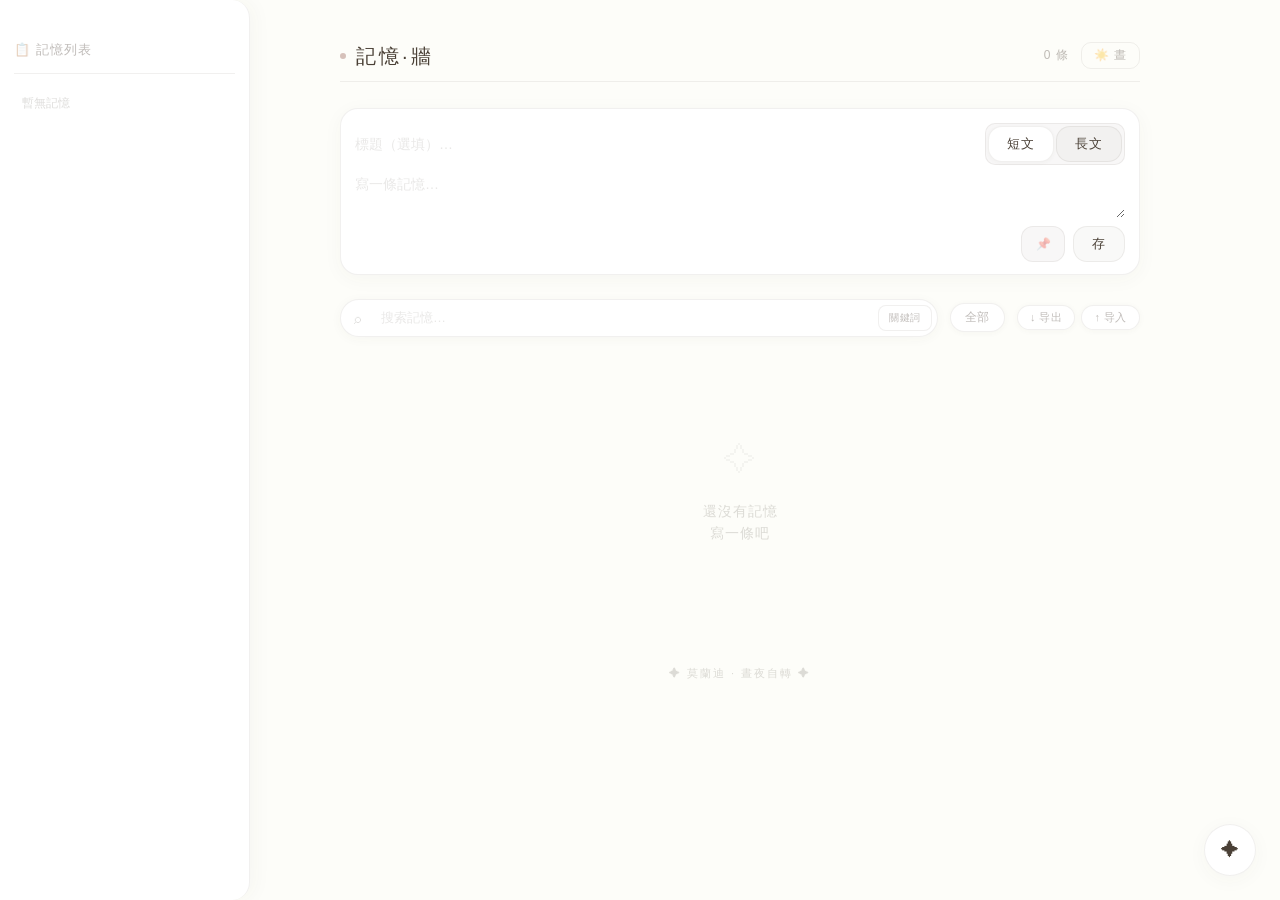
==== memory-wall/记忆墙.html @ 7742fce9 "Deploy memory wall to Zeabur - Replace local sentence-transformers with DeepSeek embedding API   (re" ====
<!DOCTYPE html>
<html lang="zh-CN">
<head>
<meta charset="UTF-8">
<meta name="viewport" content="width=device-width, initial-scale=1.0">
<title>記憶牆</title>
<link rel="manifest" href="manifest.json">
<meta name="apple-mobile-web-app-capable" content="yes">
<meta name="apple-mobile-web-app-status-bar-style" content="black-translucent">
<meta name="apple-mobile-web-app-title" content="記憶牆">
<link rel="apple-touch-icon" href="icon.svg">
<style>
* { margin: 0; padding: 0; box-sizing: border-box; }
:root {
  --bg: #fdfdf9; --card-bg: #ffffff; --text: #4a4036;
  --text-dim: rgba(74,64,54,0.18); --text-mid: rgba(74,64,54,0.35);
  --border: rgba(74,64,54,0.08); --accent: rgba(74,64,54,0.03);
  --placeholder: rgba(74,64,54,0.12); --tag-bg: rgba(74,64,54,0.04);
  --tag-text: rgba(74,64,54,0.4); --input-bg: rgba(255,255,255,0.8);
  --shadow: rgba(74,64,54,0.04);
  --muted-blue: #7a8f9e; --muted-rose: #b0857c;
  --muted-green: #7e907a; --muted-clay: #a8856e;
  --muted-lavender: #8d7f9e; --muted-mauve: #9a7a7e;
  --glow: rgba(176,133,124,0.08);
}
.hamburger {
  display: none; width: 34px; height: 34px; border: none; background: var(--card-bg);
  border-radius: 10px; cursor: pointer; align-items: center; justify-content: center;
  color: var(--text); font-size: 18px; border: 1px solid var(--border);
  transition: all .2s; flex-shrink: 0;
}
.hamburger:hover { border-color: var(--muted-rose); }
[data-theme="night"] {
  --bg: #1a1a1e; --card-bg: #222226; --text: #d4cfc8;
  --text-dim: rgba(212,207,200,0.18); --text-mid: rgba(212,207,200,0.35);
  --border: rgba(212,207,200,0.04); --accent: rgba(212,207,200,0.04);
  --placeholder: rgba(212,207,200,0.1); --tag-bg: rgba(212,207,200,0.03);
  --tag-text: rgba(212,207,200,0.3); --input-bg: rgba(34,34,38,0.8);
  --shadow: rgba(0,0,0,0.25);
  --muted-blue: #768894; --muted-rose: #a07e78;
  --muted-green: #7a8a78; --muted-clay: #a07e68;
  --muted-lavender: #847a94; --muted-mauve: #8a7478;
  --glow: rgba(138,123,118,0.06);
}
body {
  background: var(--bg); color: var(--text);
  font-family: -apple-system,'PingFang SC','Noto Sans SC',sans-serif;
  min-height: 100vh; transition: background .5s,color .5s;
  padding: 40px 24px; line-height: 1.6;
}
.main-layout {
  max-width: 100%;
  margin: 0;
  display: flex;
  gap: 0;
  align-items: flex-start;
  padding-left: 0;
}
.sidebar {
  width: 250px;
  flex-shrink: 0;
  position: fixed;
  left: 0;
  top: 0;
  height: 100vh;
  border-radius: 0 18px 18px 0;
  padding: 40px 14px 24px;
  max-height: 100vh;
  z-index: 10;
  border-left: none;
  box-shadow: 4px 0 20px var(--shadow);
  background: var(--card-bg);
  border-right: 1px solid var(--border);
  overflow-y: auto;
}
.sidebar::-webkit-scrollbar { width: 4px; }
.sidebar::-webkit-scrollbar-thumb { background: var(--text-dim); border-radius: 2px; }
.sidebar-title {
  font-size: 13px; font-weight: 400; letter-spacing: 1px; color: var(--text-mid);
  padding-bottom: 12px; border-bottom: 1px solid var(--border); margin-bottom: 12px;
}
.sidebar-item {
  padding: 8px 10px; border-radius: 10px; cursor: pointer;
  transition: all .2s; margin-bottom: 4px; border: 1px solid transparent;
}
.sidebar-item:hover { background: var(--tag-bg); border-color: var(--muted-rose); }
.sidebar-item .s-title {
  font-size: 13px; font-weight: 400; color: var(--text);
  white-space: nowrap; overflow: hidden; text-overflow: ellipsis;
}
.sidebar-item .s-title.no-title { color: var(--text-mid); font-weight: 300; }
.sidebar-item .s-preview {
  font-size: 11px; color: var(--text-dim);
  white-space: nowrap; overflow: hidden; text-overflow: ellipsis; margin-top: 2px;
}
.sidebar-item .s-tag {
  display: inline-block; font-size: 9px; padding: 1px 8px;
  border-radius: 8px; background: var(--tag-bg); color: var(--tag-text); margin-top: 4px;
}
.content-area {
  flex: 1;
  min-width: 0;
  max-width: 1000px;
  margin: 0 auto;
  padding-left: 200px;
}
.header {
  max-width: 100%; margin: 0 auto 36px;
  display: flex; justify-content: space-between; align-items: baseline; position: relative;
}
.header::after {
  content: ''; position: absolute; bottom: -10px; left: 0; right: 0;
  height: 1px; background: var(--border);
}
.header h1 {
  font-size: 20px; font-weight: 400; letter-spacing: 3px; color: var(--text);
  display: flex; align-items: center; gap: 10px;
}
.header h1 .mark {
  display: inline-block; width: 6px; height: 6px; border-radius: 50%;
  background: var(--muted-rose); opacity: .5;
}
.header .stats-wrap { display: flex; align-items: center; gap: 12px; }
.stats { font-size: 12px; color: var(--text-mid); letter-spacing: 1px; font-weight: 300; }
.theme-btn {
  background: none; border: 1px solid var(--border); border-radius: 10px;
  padding: 4px 12px; font-size: 12px; font-family: inherit;
  color: var(--text-mid); cursor: pointer; letter-spacing: 1px; transition: all .2s;
}
.theme-btn:hover { border-color: var(--muted-rose); color: var(--text); }
.input-row {
  max-width: 100%; margin: 0 auto 24px; display: flex; flex-direction: column; gap: 8px;
  background: var(--card-bg); border: 1px solid var(--border); border-radius: 18px;
  padding: 14px 14px 12px; transition: all .25s; box-shadow: 0 4px 20px var(--shadow);
}
.input-row:focus-within { border-color: var(--muted-rose); box-shadow: 0 4px 28px var(--glow); }
.input-row .input-top { display: flex; gap: 8px; align-items: center; }
.input-row .input-title {
  flex: 1; height: 36px; background: transparent; border: none; color: var(--text);
  font-size: 14px; font-family: inherit; outline: none; line-height: 36px; font-weight: 400;
}
.input-row .input-title::placeholder { color: var(--placeholder); font-weight: 300; }
.input-row .input-options { display: flex; gap: 6px; align-items: center; }
.mode-toggle {
  display: flex; gap: 2px; background: var(--tag-bg);
  border-radius: 10px; padding: 2px; border: 1px solid var(--border);
}
.mode-btn {
  padding: 4px 12px; border: none; border-radius: 8px; font-size: 11px;
  font-family: inherit; cursor: pointer; transition: all .2s;
  background: transparent; color: var(--text-mid); letter-spacing: .5px;
}
.mode-btn.active { background: var(--card-bg); color: var(--text); box-shadow: 0 1px 4px var(--shadow); }
.input-row textarea {
  width: 100%; background: transparent; border: none; color: var(--text);
  font-size: 14px; font-family: inherit; resize: vertical; outline: none;
  line-height: 1.6; padding: 0; min-height: 38px; transition: min-height .2s;
}
.input-row textarea.long-mode { min-height: 180px; }
.input-row textarea::placeholder { color: var(--placeholder); font-weight: 300; }
.input-row .input-bottom { display: flex; gap: 8px; align-items: center; justify-content: flex-end; }
.input-row select {
  height: 36px; background: var(--tag-bg); border: 1px solid var(--border);
  border-radius: 12px; padding: 0 10px; color: var(--text-mid); font-size: 12px;
  font-family: inherit; outline: none; cursor: pointer; min-width: 44px;
  appearance: none; text-align: center; transition: all .2s;
}
.input-row select:hover { border-color: var(--muted-rose); }
.input-row button {
  height: 36px; padding: 0 18px; background: var(--accent); border: 1px solid var(--border);
  border-radius: 14px; color: var(--text); font-size: 13px; font-family: inherit;
  cursor: pointer; letter-spacing: 1px; transition: all .25s; white-space: nowrap; font-weight: 300;
}
.input-row button:hover { background: var(--tag-bg); border-color: var(--muted-rose); }
.toolbar { max-width: 100%; margin: 0 auto 18px; display: flex; align-items: center; gap: 12px; flex-wrap: wrap; }
.search-box { flex: 1; min-width: 180px; margin: 0; position: relative; }
.search-box input {
  width: 100%; height: 38px; background: var(--card-bg); border: 1px solid var(--border);
  border-radius: 20px; padding: 0 70px 0 40px; color: var(--text); font-size: 13px;
  font-family: inherit; outline: none; transition: all .25s; box-shadow: 0 2px 12px var(--shadow);
}
.search-box input:focus { border-color: var(--muted-rose); box-shadow: 0 2px 16px var(--glow); }
.search-box input::placeholder { color: var(--placeholder); font-weight: 300; }
.search-mode-btn {
  position: absolute; right: 6px; top: 50%; transform: translateY(-50%);
  height: 26px; padding: 0 10px; border: 1px solid var(--border); border-radius: 8px;
  background: var(--card-bg); color: var(--text-mid); font-size: 10px;
  font-family: inherit; cursor: pointer; letter-spacing: .5px;
  transition: all .2s; white-space: nowrap;
}
.search-mode-btn:hover { border-color: var(--muted-rose); color: var(--text); }
.search-mode-btn.active { border-color: var(--muted-rose); color: var(--text); background: var(--tag-bg); }
.search-icon {
  position: absolute; left: 14px; top: 50%; transform: translateY(-50%);
  font-size: 14px; color: var(--text-dim); pointer-events: none;
}
.filters { display: flex; gap: 6px; flex-wrap: wrap; max-width: none; margin: 0; }
.filter-tag {
  padding: 4px 14px; border-radius: 20px; font-size: 12px; color: var(--text-mid);
  background: var(--card-bg); border: 1px solid var(--border); cursor: pointer;
  transition: all .25s; letter-spacing: .5px; font-weight: 300; box-shadow: 0 1px 6px var(--shadow);
}
 border-color: var(--muted-rose); }
.filter-tag.active { color: var(--text); background: var(--tag-bg); border-color: var(--muted-rose); }
.data-actions { display: flex; gap: 6px; align-items: center; margin-left: auto; }
.data-btn {
  padding: 4px 12px; border-radius: 20px; font-size: 11px; color: var(--text-mid);
  background: var(--card-bg); border: 1px solid var(--border); cursor: pointer;
  transition: all .25s; letter-spacing: .5px; font-weight: 300; font-family: inherit;
  box-shadow: 0 1px 6px var(--shadow); white-space: nowrap;
}
.data-btn:hover { border-color: var(--muted-rose); color: var(--text); }
.section-title {
  max-width: 100%; margin: 28px auto 12px; display: flex; align-items: center;
  gap: 10px; font-size: 14px; color: var(--text-mid); letter-spacing: 1.5px; font-weight: 300;
}
.section-title .line { flex: 1; height: 1px; background: var(--border); }
.section-title .count { font-size: 11px; color: var(--text-dim); font-weight: 300; }
.wall { max-width: 100%; margin: 0 auto; display: grid; grid-template-columns: repeat(auto-fill,minmax(280px,1fr)); gap: 12px; }
.card {
  background: var(--card-bg); border: 1px solid var(--border); border-radius: 18px;
  padding: 20px 22px; transition: all .3s; position: relative; animation: cardIn .35s;
  box-shadow: 0 4px 20px var(--shadow); cursor: pointer;
}
.card:hover { border-color: var(--muted-rose); box-shadow: 0 6px 28px var(--glow); transform: translateY(-1px); }
@keyframes cardIn { from { opacity: 0; transform: translateY(10px); } to { opacity: 1; transform: translateY(0); } }
.card-tag {
  display: inline-block; font-size: 10px; font-weight: 400; letter-spacing: 1px;
  padding: 2px 12px; border-radius: 12px; margin-bottom: 10px;
  background: var(--tag-bg); color: var(--tag-text); border: 1px solid var(--border);
}
.card-tag[data-tag="默认"] { border-color: rgba(138,155,168,.2); color: var(--muted-blue); }
.card-tag[data-tag="学习"] { border-color: rgba(143,158,140,.2); color: var(--muted-green); }
.card-tag[data-tag="日常"] { border-color: rgba(184,149,122,.2); color: var(--muted-clay); }
.card-tag[data-tag="技术"] { border-color: rgba(138,155,168,.2); color: var(--muted-blue); }
.card-tag[data-tag="灵感"] { border-color: rgba(155,142,168,.2); color: var(--muted-lavender); }
.card-tag[data-tag="心情"] { border-color: rgba(168,136,138,.2); color: var(--muted-mauve); }
.card-title {
  font-size: 15px; font-weight: 500; color: var(--text); margin-bottom: 8px;
  line-height: 1.4; display: -webkit-box; -webkit-line-clamp: 2; -webkit-box-orient: vertical; overflow: hidden;
}
.card-content {
  font-size: 14px; line-height: 1.7; color: var(--text);
  white-space: pre-wrap; word-break: break-word; font-weight: 300;
  display: -webkit-box; -webkit-line-clamp: 4; -webkit-box-orient: vertical; overflow: hidden;
}
.card.has-title .card-content { font-size: 13px; color: var(--text-mid); -webkit-line-clamp: 3; }
.card-time { font-size: 11px; color: var(--text-dim); margin-top: 12px; font-weight: 300; letter-spacing: .3px; }
.card-actions {
  position: absolute; top: 14px; right: 14px; opacity: 0; transition: opacity .25s; display: flex; gap: 4px;
}
.card:hover .card-actions { opacity: 1; }
.card-actions button {
  width: 28px; height: 28px; border-radius: 10px; border: 1px solid var(--border);
  background: var(--card-bg); color: var(--text-mid); font-size: 12px; cursor: pointer;
  display: flex; align-items: center; justify-content: center; transition: all .2s; backdrop-filter: blur(4px);
}
.card-actions .edit-btn:hover { background: rgba(138,155,168,.12); color: var(--muted-blue); border-color: var(--muted-blue); }
.card-actions .delete-btn:hover { background: rgba(168,136,138,.12); color: var(--muted-mauve); border-color: var(--muted-mauve); }
.empty { grid-column: 1/-1; text-align: center; padding: 80px 20px; color: var(--text-dim); font-size: 14px; font-weight: 300; letter-spacing: 1px; }
.empty .icon { font-size: 32px; display: block; margin-bottom: 14px; opacity: .25; }
.float-view {
  display: none; position: fixed; inset: 0; background: rgba(44,40,36,.3);
  backdrop-filter: blur(8px); z-index: 100; align-items: center; justify-content: center;
}
.float-view.show { display: flex; }
.float-view .modal {
  background: var(--card-bg); border: 1px solid var(--border); border-radius: 20px;
  padding: 28px; width: 90%; max-width: 480px; box-shadow: 0 20px 60px var(--shadow); position: relative;
}
.float-view .modal .float-tag { font-size: 12px; color: var(--text-mid); letter-spacing: 1px; margin-bottom: 14px; }
.float-view .modal .float-title { font-size: 18px; font-weight: 500; color: var(--text); margin-bottom: 12px; line-height: 1.4; }
.float-view .modal .float-content { font-size: 15px; line-height: 1.8; color: var(--text); font-weight: 300; white-space: pre-wrap; }
.float-view .modal .float-time { font-size: 12px; color: var(--text-dim); margin-top: 16px; font-weight: 300; }
.float-view .modal .float-close { position: absolute; top: 16px; right: 20px; background: none; border: none; color: var(--text-dim); font-size: 18px; cursor: pointer; padding: 4px; font-family: inherit; }
.float-view .modal .float-close:hover { color: var(--text); }
.overlay {
  display: none; position: fixed; inset: 0; background: rgba(44,40,36,.3);
  backdrop-filter: blur(8px); z-index: 101; align-items: center; justify-content: center;
}
.overlay.show { display: flex; }
.modal {
  background: var(--card-bg); border: 1px solid var(--border); border-radius: 20px;
  padding: 28px; width: 90%; max-width: 440px; box-shadow: 0 20px 60px var(--shadow);
}
.modal h2 { font-size: 15px; font-weight: 400; color: var(--text); margin-bottom: 18px; letter-spacing: 1px; }
.modal .edit-title {
  width: 100%; height: 38px; background: var(--bg); border: 1px solid var(--border);
  border-radius: 12px; padding: 0 14px; color: var(--text); font-size: 14px;
  font-family: inherit; outline: none; margin-bottom: 12px;
}
.modal .edit-title:focus { border-color: var(--muted-rose); }
.modal textarea {
  width: 100%; height: 120px; background: var(--bg); border: 1px solid var(--border);
  border-radius: 14px; padding: 14px; color: var(--text); font-size: 14px;
  font-family: inherit; resize: vertical; outline: none; margin-bottom: 14px;
}
.modal textarea:focus { border-color: var(--muted-rose); }
.modal select {
  width: 100%; height: 38px; background: var(--bg); border: 1px solid var(--border);
  border-radius: 12px; padding: 0 14px; color: var(--text); font-size: 12px;
  font-family: inherit; outline: none; cursor: pointer; margin-bottom: 18px;
}
.modal-actions { display: flex; justify-content: flex-end; gap: 10px; }
.modal-actions button {
  padding: 8px 20px; border: 1px solid var(--border); border-radius: 12px;
  font-size: 13px; font-family: inherit; cursor: pointer; transition: all .2s;
  background: var(--bg); color: var(--text); font-weight: 300; letter-spacing: .5px;
}
.modal-actions .btn-save { background: var(--accent); }
.modal-actions .btn-save:hover { background: var(--tag-bg); border-color: var(--muted-rose); }
.modal-actions button:hover { background: var(--tag-bg); }
.footer { max-width: 100%; margin: 40px auto 0; text-align: center; font-size: 11px; color: var(--text-dim); letter-spacing: 2px; font-weight: 300; }
@media (max-width: 768px) {
  .main-layout { flex-direction: column; }
  .content-area { padding-left: 0; }
  body { padding: 16px 12px; }
  .sidebar {
    position: fixed; left: -280px; top: 0; width: 260px; height: 100vh;
    z-index: 110; transition: left .3s ease; display: flex; flex-direction: column;
    border-radius: 0 18px 18px 0; padding: 24px 14px 24px;
    box-shadow: 4px 0 30px rgba(0,0,0,.15); background: var(--card-bg);
    border-right: 1px solid var(--border); overflow-y: auto;
  }
  .sidebar.open { left: 0; }
  .sidebar-backdrop {
    display: none; position: fixed; inset: 0; background: rgba(0,0,0,.3);
    z-index: 109;
  }
  .sidebar-backdrop.show { display: block; }
  .hamburger { display: flex; }
  .header h1 { font-size: 17px; }
  .header .stats-wrap { gap: 8px; }
  .input-row { padding: 10px 10px 10px; }
  .input-row .input-title { font-size: 13px; }
  .input-row textarea { font-size: 13px; }
  .card { padding: 16px 18px; }
  .card-title { font-size: 14px; }
  .card-content { font-size: 13px; }
  .section-title { font-size: 13px; margin: 20px auto 10px; }
  .filter-tag { padding: 6px 14px; font-size: 12px; }
  .search-box input { height: 40px; font-size: 14px; }
  .wall { grid-template-columns: 1fr; gap: 10px; }
  .header .hamburger { display: flex; }
  .float-view .modal { width: 95%; padding: 20px; }
}
@media (max-width: 520px) {
  body { padding: 12px 8px; }
  .header h1 { font-size: 15px; letter-spacing: 1px; }
  .header { flex-direction: row; gap: 4px; flex-wrap: wrap; }
  .toolbar { flex-direction: column; align-items: stretch; }
  .toolbar .search-box { min-width: 0; }
  .data-actions { margin-left: 0; }
  .data-btn { padding: 6px 14px; font-size: 12px; }
  .wall { gap: 8px; }
  .card { padding: 14px 14px; border-radius: 14px; }
  .input-row { border-radius: 14px; padding: 8px 10px 10px; }
  .sidebar { width: 240px; left: -260px; }
  .mode-btn { padding: 6px 10px; font-size: 11px; }
  .stats { font-size: 11px; }
}
/* ===== Chat AI ===== */
.chat-btn {
  position: fixed; bottom: 24px; right: 24px;
  width: 52px; height: 52px; border-radius: 50%;
  border: 1px solid var(--border); background: var(--card-bg);
  color: var(--text); font-size: 18px; cursor: pointer;
  box-shadow: 0 4px 20px var(--shadow); z-index: 200;
  display: flex; align-items: center; justify-content: center;
  transition: all .25s; font-family: inherit;
}
.chat-btn:hover { border-color: var(--muted-rose); transform: scale(1.05); }
.chat-panel {
  position: fixed; bottom: 88px; right: 24px;
  width: 380px; height: 520px;
  background: var(--card-bg); border: 1px solid var(--border);
  border-radius: 18px; box-shadow: 0 8px 40px var(--shadow);
  z-index: 200; display: none; flex-direction: column;
  overflow: hidden; animation: chatIn .25s ease;
}
.chat-panel.show { display: flex; }
@keyframes chatIn {
  from { opacity: 0; transform: translateY(16px) scale(.96); }
  to { opacity: 1; transform: translateY(0) scale(1); }
}
.chat-header {
  display: flex; justify-content: space-between; align-items: center;
  padding: 14px 18px; border-bottom: 1px solid var(--border);
  font-size: 13px; font-weight: 400; letter-spacing: 1px;
}
.chat-header button {
  background: none; border: none; color: var(--text-dim); cursor: pointer;
  font-size: 16px; padding: 4px; transition: color .2s; font-family: inherit;
}
.chat-header button:hover { color: var(--text); }
.chat-messages {
  flex: 1; overflow-y: auto; padding: 16px; display: flex;
  flex-direction: column; gap: 12px;
}
.chat-messages::-webkit-scrollbar { width: 4px; }
.chat-messages::-webkit-scrollbar-thumb { background: var(--text-dim); border-radius: 2px; }
.chat-msg {
  max-width: 85%; padding: 10px 14px; border-radius: 14px;
  font-size: 14px; line-height: 1.6; font-weight: 300;
  word-break: break-word; white-space: pre-wrap; animation: msgIn .2s;
}
@keyframes msgIn { from { opacity: 0; transform: translateY(6px); } to { opacity: 1; transform: translateY(0); } }
.chat-msg.user {
  align-self: flex-end; background: var(--tag-bg); color: var(--text);
  border: 1px solid var(--border); border-bottom-right-radius: 4px;
}
.chat-msg.ai {
  align-self: flex-start; background: var(--bg); color: var(--text);
  border: 1px solid var(--border); border-bottom-left-radius: 4px;
}
.chat-msg.status {
  align-self: center; background: transparent; color: var(--text-dim);
  font-size: 12px; border: none; padding: 4px 8px;
}
.chat-input-area {
  display: flex; gap: 8px; padding: 12px 14px;
  border-top: 1px solid var(--border);
}
.chat-input {
  flex: 1; height: 38px; background: var(--bg); border: 1px solid var(--border);
  border-radius: 12px; padding: 0 14px; color: var(--text); font-size: 13px;
  font-family: inherit; outline: none; transition: border-color .2s;
}
.chat-input:focus { border-color: var(--muted-rose); }
.chat-input::placeholder { color: var(--placeholder); font-weight: 300; }
.chat-send {
  height: 38px; padding: 0 16px; border: 1px solid var(--border);
  border-radius: 12px; background: var(--accent); color: var(--text);
  font-size: 13px; font-family: inherit; cursor: pointer;
  transition: all .2s; white-space: nowrap; font-weight: 300;
}
.chat-send:hover { border-color: var(--muted-rose); background: var(--tag-bg); }
.chat-send:disabled { opacity: .4; cursor: not-allowed; }
@media (max-width: 768px) {
  .chat-panel { right: 12px; left: 12px; width: auto; height: 55vh; bottom: 80px; }
  .chat-btn { bottom: 16px; right: 16px; width: 48px; height: 48px; font-size: 16px; }
}
@media (max-width: 520px) {
  .chat-panel { height: 50vh; bottom: 72px; border-radius: 14px; }
  .chat-btn { bottom: 12px; right: 12px; }
}
</style>
</head>
<body>

<div class="main-layout">
  <div class="sidebar-backdrop" id="sidebarBackdrop"></div>
  <div class="sidebar" id="sidebar">
    <div class="sidebar-title">📋 記憶列表</div>
    <div id="sidebarList"></div>
  </div>
  <div class="content-area">
    <div class="header">
      <h1><button class="hamburger" id="hamburgerBtn">☰</button><span class="mark"></span>記憶·牆</h1>
      <div class="stats-wrap">
        <span class="stats" id="stats">0</span>
        <button class="theme-btn" id="themeBtn">☀️ 晝</button>
      </div>
    </div>
    <div class="input-row">
      <div class="input-top">
        <input type="text" class="input-title" id="noteTitle" placeholder="標題（選填）…">
        <div class="input-options">
          <div class="mode-toggle">
            <button class="mode-btn active" id="modeShort">短文</button>
            <button class="mode-btn" id="modeLong">長文</button>
          </div>
        </div>
      </div>
      <textarea id="newNote" placeholder="寫一條記憶…"></textarea>
      <div class="input-bottom">
        <select id="newTag">
          <option value="默认">📌</option>
          <option value="学习">📖</option>
          <option value="日常">☕</option>
          <option value="技术">⚙️</option>
          <option value="灵感">💡</option>
          <option value="心情">❤️</option>
        </select>
        <button id="addBtn">存</button>
      </div>
    </div>
    <div class="toolbar">
      <div class="search-box">
        <span class="search-icon">⌕</span>
        <input type="text" id="searchInput" placeholder="搜索記憶…">
        <button class="search-mode-btn" id="searchModeBtn">關鍵詞</button>
      </div>
      <div class="filters" id="filters">
        <span class="filter-tag active" data-tag="all">全部</span>
      </div>
      <div class="data-actions">
        <button class="data-btn" id="exportBtn">↓ 导出</button>
        <button class="data-btn" id="importBtn">↑ 导入</button>
        <input type="file" id="importFile" accept=".json" style="display:none">
      </div>
    </div>
    <div id="groupContainer"></div>
    <div class="float-view" id="floatView">
      <div class="modal">
        <button class="float-close" id="floatClose">✕</button>
        <div class="float-tag" id="floatTag"></div>
        <div class="float-title" id="floatTitle"></div>
        <div class="float-content" id="floatContent"></div>
        <div class="float-time" id="floatTime"></div>
      </div>
    </div>
    <div class="overlay" id="modal">
      <div class="modal">
        <h2>✎ 編輯</h2>
        <input type="text" class="edit-title" id="editTitle" placeholder="標題（選填）">
        <textarea id="editContent"></textarea>
        <select id="editTag">
          <option value="默认">📌 默认</option>
          <option value="学习">📖 学习</option>
          <option value="日常">☕ 日常</option>
          <option value="技术">⚙️ 技术</option>
          <option value="灵感">💡 灵感</option>
          <option value="心情">❤️ 心情</option>
        </select>
        <div class="modal-actions">
          <button id="cancelEdit">取消</button>
          <button class="btn-save" id="saveEdit">保存</button>
        </div>
      </div>
    </div>
    <div class="footer">✦ 莫蘭迪 · 晝夜自轉 ✦</div>
  </div>
</div>

<!-- Chat AI -->
<button class="chat-btn" id="chatBtn">✦</button>
<div class="chat-panel" id="chatPanel">
  <div class="chat-header">
    <span>✦ AI 助手</span>
    <div style="display:flex;gap:2px;align-items:center;">
      <button id="chatClear" title="清空对话">↺</button>
      <button id="chatClose">✕</button>
    </div>
  </div>
  <div class="chat-messages" id="chatMessages">
    <div class="chat-msg ai">你好！我是你的笔记助手，可以帮你搜索和整理笔记内容。</div>
  </div>
  <div class="chat-input-area">
    <input type="text" class="chat-input" id="chatInput" placeholder="问关于笔记的问题…">
    <button class="chat-send" id="chatSend">发送</button>
  </div>
</div>

<script>
// === 配置 ===
const API_BASE = '';

// 手動晝夜按鈕
let isNight = false;
document.getElementById('themeBtn').onclick = function() {
  isNight = !isNight;
  document.documentElement.setAttribute('data-theme', isNight ? 'night' : 'day');
  this.textContent = isNight ? '🌙 夜' : '☀️ 晝';
};

let inputMode = 'short';
document.getElementById('modeShort').onclick = function() {
  inputMode = 'short';
  this.classList.add('active');
  document.getElementById('modeLong').classList.remove('active');
  document.getElementById('newNote').classList.remove('long-mode');
};
document.getElementById('modeLong').onclick = function() {
  inputMode = 'long';
  this.classList.add('active');
  document.getElementById('modeShort').classList.remove('active');
  document.getElementById('newNote').classList.add('long-mode');
};

let notes = [];
let loading = true;

async function loadNotes() {
  try {
    const res = await fetch(API_BASE+'/notes');
    const data = await res.json();
    notes = data.notes;
  } catch (e) {
    notes = [];
  }
  loading = false;
  render();
  flt();
}
let filter = 'all';
let search = '';
let editId = null;
let searchMode = 'keyword';
let semanticResults = null;

document.getElementById('searchModeBtn').onclick = function() {
  searchMode = searchMode === 'keyword' ? 'semantic' : 'keyword';
  this.textContent = searchMode === 'keyword' ? '關鍵詞' : '語義';
  this.classList.toggle('active');
  if (searchMode === 'keyword') {
    semanticResults = null;
  } else if (search.trim()) {
    doSemanticSearch(search);
  }
  render();
  renderSidebar();
};

async function doSemanticSearch(q) {
  try {
    const res = await fetch(API_BASE+'/search/vector?q='+encodeURIComponent(q));
    const data = await res.json();
    semanticResults = data.results || [];
  } catch(e) {
    semanticResults = [];
  }
  render();
  renderSidebar();
}
const icons = {'默认':'📌','学习':'📖','日常':'☕','技术':'⚙️','灵感':'💡','心情':'❤️'};
const order = ['默认','学习','日常','技术','灵感','心情'];

async function save() {
  // notes are now saved to backend API, this is a no-op for local state
}

function renderSidebar() {
  const sList = document.getElementById('sidebarList');
  let items = [...notes].reverse();
  if (searchMode === 'semantic' && semanticResults) {
    items = [...semanticResults].reverse();
  } else {
    if (filter !== 'all') items = items.filter(n => n.tag === filter);
    if (search.trim()) {
      const q = search.trim().toLowerCase();
      items = items.filter(n => n.content.toLowerCase().includes(q) || (n.title||'').toLowerCase().includes(q));
    }
  }
  if (!items.length) { sList.innerHTML = '<div style="font-size:12px;color:var(--text-dim);padding:8px;">暫無記憶</div>'; return; }
  sList.innerHTML = items.map(n => {
    const t = n.title || (n.content.slice(0,20)+(n.content.length>20?'…':''));
    const p = n.title ? n.content.slice(0,30)+(n.content.length>30?'…':'') : '';
    const c = n.title ? '' : 'no-title';
    return '<div class="sidebar-item" data-id="'+n.id+'"><div class="s-title '+c+'">'+t+'</div>'+(p?'<div class="s-preview">'+p+'</div>':'')+'<span class="s-tag">'+(n.tag||'默认')+'</span></div>';
  }).join('');
  document.querySelectorAll('.sidebar-item').forEach(el => {
    el.onclick = function() {
      const id = parseInt(this.dataset.id);
      const n = notes.find(x => x.id === id);
      if (!n) return;
      document.getElementById('floatTag').textContent = (icons[n.tag||'默认']||'')+' '+(n.tag||'默认');
      document.getElementById('floatTitle').textContent = n.title||'';
      document.getElementById('floatTitle').style.display = n.title ? 'block' : 'none';
      document.getElementById('floatContent').textContent = n.content;
      const d = new Date(n.time);
      document.getElementById('floatTime').textContent = (d.getMonth()+1)+'/'+d.getDate()+' '+String(d.getHours()).padStart(2,'0')+':'+String(d.getMinutes()).padStart(2,'0');
      document.getElementById('floatView').classList.add('show');
      sidebar.classList.remove('open');
      backdrop.classList.remove('show');
    };
  });
}

function render() {
  const c = document.getElementById('groupContainer');
  document.getElementById('stats').textContent = notes.length + ' 條';
  let list = notes;
  if (searchMode === 'semantic' && semanticResults) {
    list = semanticResults;
  } else {
    if (filter !== 'all') list = list.filter(n => n.tag === filter);
    if (search.trim()) {
      const q = search.trim().toLowerCase();
      list = list.filter(n => n.content.toLowerCase().includes(q) || (n.title||'').toLowerCase().includes(q));
    }
  }
  const groups = {};
  list.forEach(n => { const t = n.tag||'默认'; if(!groups[t]) groups[t]=[]; groups[t].push(n); });
  const keys = order.filter(k => groups[k]);
  if (!keys.length) { c.innerHTML = '<div class="wall"><div class="empty"><span class="icon">✧</span>還沒有記憶<br>寫一條吧</div></div>'; renderSidebar(); return; }
  let html = '';
  keys.forEach(tag => {
    const items = groups[tag];
    html += '<div class="section-title"><span>'+icons[tag]+' '+tag+'</span><span class="count">'+items.length+'</span><span class="line"></span></div><div class="wall">';
    items.forEach(n => {
      const d = new Date(n.time);
      const t = (d.getMonth()+1)+'/'+d.getDate()+' '+String(d.getHours()).padStart(2,'0')+':'+String(d.getMinutes()).padStart(2,'0');
      const et = n.tag||'默认';
      const hc = n.title ? 'card has-title' : 'card';
      html += '<div class="'+hc+'" data-id="'+n.id+'"><span class="card-tag" data-tag="'+et+'">'+icons[et]+' '+et+'</span>';
      if (n.title) html += '<div class="card-title">'+n.title+'</div>';
      html += '<div class="card-content">'+n.content.replace(/&/g,'&amp;').replace(/</g,'&lt;')+'</div><div class="card-time">'+t+'</div><div class="card-actions"><button class="edit-btn" data-id="'+n.id+'">✎</button><button class="delete-btn" data-id="'+n.id+'">✕</button></div></div>';
    });
    html += '</div>';
  });
  c.innerHTML = html;
  document.querySelectorAll('.card').forEach(el => {
    el.onclick = function(e) {
      if (e.target.closest('.card-actions')) return;
      const id = parseInt(this.dataset.id);
      const n = notes.find(x => x.id === id);
      if (!n) return;
      document.getElementById('floatTag').textContent = (icons[n.tag||'默认']||'')+' '+(n.tag||'默认');
      document.getElementById('floatTitle').textContent = n.title||'';
      document.getElementById('floatTitle').style.display = n.title ? 'block' : 'none';
      document.getElementById('floatContent').textContent = n.content;
      const d = new Date(n.time);
      document.getElementById('floatTime').textContent = (d.getMonth()+1)+'/'+d.getDate()+' '+String(d.getHours()).padStart(2,'0')+':'+String(d.getMinutes()).padStart(2,'0');
      document.getElementById('floatView').classList.add('show');
    };
  });
  document.querySelectorAll('.edit-btn').forEach(b => b.onclick = (e) => { e.stopPropagation(); openEdit(+b.dataset.id); });
  document.querySelectorAll('.delete-btn').forEach(b => b.onclick = async (e) => { e.stopPropagation(); await fetch(API_BASE+'/notes/'+b.dataset.id, {method:'DELETE'}); notes = notes.filter(x => x.id !== +b.dataset.id); render(); flt(); renderSidebar(); });
  renderSidebar();
}

document.getElementById('floatClose').onclick = () => { document.getElementById('floatView').classList.remove('show'); };
document.getElementById('floatView').onclick = (e) => { if (e.target === document.getElementById('floatView')) document.getElementById('floatView').classList.remove('show'); };

async function add() {
  const ta = document.getElementById('newNote');
  const title = document.getElementById('noteTitle').value.trim();
  const c = ta.value.trim();
  if (!c) return;
  try {
    const res = await fetch(API_BASE+'/notes?title='+encodeURIComponent(title)+'&content='+encodeURIComponent(c)+'&tag='+encodeURIComponent(document.getElementById('newTag').value)+'&time='+Date.now(), {method:'POST'});
    const data = await res.json();
    notes.unshift({id:data.id, title, content:c, tag:document.getElementById('newTag').value, time:Date.now()});
    ta.value = '';
    document.getElementById('noteTitle').value = '';
    render();
    flt();
  } catch(e) {
    alert('保存失败，后端是否在运行？');
  }
}

function openEdit(id) {
  const n = notes.find(x => x.id === id);
  if (!n) return;
  editId = id;
  document.getElementById('editTitle').value = n.title || '';
  document.getElementById('editContent').value = n.content;
  document.getElementById('editTag').value = n.tag;
  document.getElementById('modal').classList.add('show');
}

document.getElementById('cancelEdit').onclick = () => { document.getElementById('modal').classList.remove('show'); editId = null; };
document.getElementById('saveEdit').onclick = async () => {
  if (!editId) return;
  const c = document.getElementById('editContent').value.trim();
  if (!c) return;
  const title = document.getElementById('editTitle').value.trim()||'';
  const tag = document.getElementById('editTag').value;
  try {
    await fetch(API_BASE+'/notes/'+editId+'?title='+encodeURIComponent(title)+'&content='+encodeURIComponent(c)+'&tag='+encodeURIComponent(tag), {method:'PUT'});
    const n = notes.find(x => x.id === editId);
    if (n) { n.title = title; n.content = c; n.tag = tag; n.time = Date.now(); }
    document.getElementById('modal').classList.remove('show');
    editId = null;
    render();
    flt();
  } catch(e) {
    alert('保存失败，后端是否在运行？');
  }
};

function flt() {
  const tags = new Set(notes.map(n => n.tag));
  let h = '<span class="filter-tag '+(filter==='all'?'active':'')+'" data-tag="all">全部</span>';
  order.forEach(t => { if (tags.has(t)) h += '<span class="filter-tag '+(filter===t?'active':'')+'" data-tag="'+t+'">'+icons[t]+' '+t+'</span>'; });
  document.getElementById('filters').innerHTML = h;
  document.querySelectorAll('.filter-tag').forEach(el => {
    el.onclick = () => { filter = el.dataset.tag; document.querySelectorAll('.filter-tag').forEach(e => e.classList.remove('active')); el.classList.add('active'); render(); };
  });
}

document.getElementById('searchInput').oninput = (e) => {
  search = e.target.value;
  if (searchMode === 'semantic' && search.trim()) {
    doSemanticSearch(search);
  } else {
    if (searchMode === 'semantic') semanticResults = null;
    render();
    renderSidebar();
  }
};
document.getElementById('newNote').onkeydown = (e) => { if (e.key === 'Enter' && !e.shiftKey) { e.preventDefault(); add(); } };
document.getElementById('addBtn').onclick = add;

if ('serviceWorker' in navigator) {
  navigator.serviceWorker.register('sw.js');
}

// Hamburger sidebar toggle
const sidebar = document.getElementById('sidebar');
const backdrop = document.getElementById('sidebarBackdrop');
document.getElementById('hamburgerBtn').onclick = () => {
  sidebar.classList.toggle('open');
  backdrop.classList.toggle('show');
};
backdrop.onclick = () => {
  sidebar.classList.remove('open');
  backdrop.classList.remove('show');
};

// Export / Import
document.getElementById('exportBtn').onclick = () => {
  const data = JSON.stringify(notes, null, 2);
  const blob = new Blob([data], {type:'application/json'});
  const a = document.createElement('a');
  a.href = URL.createObjectURL(blob);
  a.download = '记忆墙备份_'+new Date().toISOString().slice(0,10)+'.json';
  a.click();
  URL.revokeObjectURL(a.href);
};
document.getElementById('importBtn').onclick = () => {
  document.getElementById('importFile').click();
};
document.getElementById('importFile').onchange = (e) => {
  const file = e.target.files[0];
  if (!file) return;
  const reader = new FileReader();
  reader.onload = (ev) => {
    try {
      const imported = JSON.parse(ev.target.result);
      if (!Array.isArray(imported)) throw '格式错误';
      const existingIds = new Set(notes.map(n => n.id));
      imported.forEach(n => { if (!existingIds.has(n.id)) { notes.push(n); } });
      save(); render(); flt();
      alert('导入成功，新增 '+(imported.filter(n => !existingIds.has(n.id)).length)+' 条记忆');
    } catch(e) { alert('导入失败：文件格式不正确'); }
  };
  reader.readAsText(file);
  e.target.value = '';
};

loadNotes();

// === Chat AI ===
let chatHistory = [];
let isStreaming = false;

const chatMessages = document.getElementById('chatMessages');
const chatInput = document.getElementById('chatInput');
const chatSend = document.getElementById('chatSend');

document.getElementById('chatBtn').onclick = () => {
  document.getElementById('chatPanel').classList.toggle('show');
};
document.getElementById('chatClose').onclick = () => {
  document.getElementById('chatPanel').classList.remove('show');
};
document.getElementById('chatClear').onclick = () => {
  chatHistory = [];
  chatMessages.innerHTML = '<div class="chat-msg ai">你好！我是你的笔记助手，可以帮你搜索和整理笔记内容。</div>';
};

function addChatMsg(role, text) {
  const el = document.createElement('div');
  el.className = 'chat-msg ' + role;
  el.textContent = text;
  chatMessages.appendChild(el);
  chatMessages.scrollTop = chatMessages.scrollHeight;
  return el;
}

function chatSetStatus(text) {
  let el = chatMessages.querySelector('.chat-msg.status:last-child');
  if (!el || el.dataset.active !== '1') {
    el = document.createElement('div');
    el.className = 'chat-msg status';
    el.dataset.active = '1';
    chatMessages.appendChild(el);
  }
  el.textContent = text;
  chatMessages.scrollTop = chatMessages.scrollHeight;
}

function chatClearStatus() {
  const el = chatMessages.querySelector('.chat-msg.status[data-active="1"]');
  if (el) el.remove();
}

async function doChat() {
  const msg = chatInput.value.trim();
  if (!msg || isStreaming) return;
  chatInput.value = '';

  addChatMsg('user', msg);
  chatHistory.push({ role: 'user', content: msg });

  const aiEl = addChatMsg('ai', '');
  isStreaming = true;
  chatSend.disabled = true;

  try {
    const res = await fetch(API_BASE + '/chat', {
      method: 'POST',
      headers: { 'Content-Type': 'application/json' },
      body: JSON.stringify({ message: msg, history: chatHistory.slice(0, -1) }),
    });

    const reader = res.body.getReader();
    const decoder = new TextDecoder();
    let buf = '';
    let fullContent = '';
    let evt = '', dat = '';

    while (true) {
      const { done, value } = await reader.read();
      if (done) break;
      buf += decoder.decode(value, { stream: true });

      const lines = buf.split('\n');
      buf = lines.pop() || '';

      for (const line of lines) {
        if (line.startsWith('event: ')) evt = line.slice(7);
        else if (line.startsWith('data: ')) dat = line.slice(6);
        else if (line === '' && evt) {
          if (evt === 'token') {
            fullContent += dat;
            aiEl.textContent = fullContent;
            chatMessages.scrollTop = chatMessages.scrollHeight;
          } else if (evt === 'status') {
            chatSetStatus(dat);
          } else if (evt === 'error') {
            aiEl.textContent = '错误：' + dat;
          }
          evt = ''; dat = '';
        }
      }
    }
    chatClearStatus();
    if (fullContent) {
      chatHistory.push({ role: 'assistant', content: fullContent });
    }
  } catch (e) {
    aiEl.textContent = '连接失败，请确认后端正在运行。';
  }

  isStreaming = false;
  chatSend.disabled = false;
}

chatSend.onclick = doChat;
chatInput.onkeydown = (e) => {
  if (e.key === 'Enter' && !e.isComposing) {
    e.preventDefault();
    doChat();
  }
};
</script>
</body>
</html>
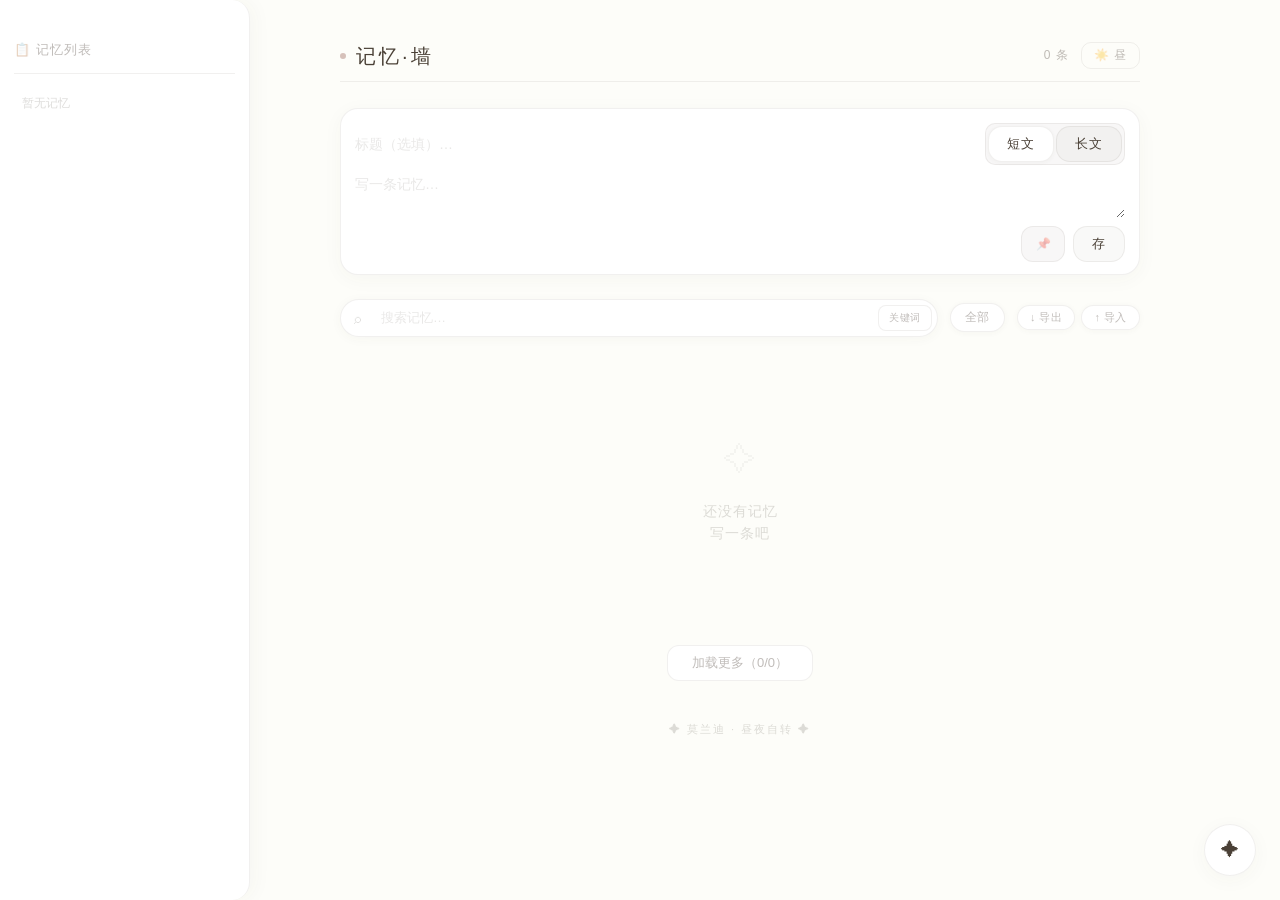
==== commit df45d54e: "Refactor memory wall: pagination, tests, frontend restructure, PWA - Backend: paginated /notes, Pyda" ====
--- a/memory-wall/记忆墙.html
+++ b/memory-wall/记忆墙.html
@@ -3,476 +3,41 @@
 <head>
 <meta charset="UTF-8">
 <meta name="viewport" content="width=device-width, initial-scale=1.0">
-<title>記憶牆</title>
+<title>记忆墙</title>
 <link rel="manifest" href="manifest.json">
 <meta name="apple-mobile-web-app-capable" content="yes">
 <meta name="apple-mobile-web-app-status-bar-style" content="black-translucent">
-<meta name="apple-mobile-web-app-title" content="記憶牆">
+<meta name="apple-mobile-web-app-title" content="记忆墙">
 <link rel="apple-touch-icon" href="icon.svg">
-<style>
-* { margin: 0; padding: 0; box-sizing: border-box; }
-:root {
-  --bg: #fdfdf9; --card-bg: #ffffff; --text: #4a4036;
-  --text-dim: rgba(74,64,54,0.18); --text-mid: rgba(74,64,54,0.35);
-  --border: rgba(74,64,54,0.08); --accent: rgba(74,64,54,0.03);
-  --placeholder: rgba(74,64,54,0.12); --tag-bg: rgba(74,64,54,0.04);
-  --tag-text: rgba(74,64,54,0.4); --input-bg: rgba(255,255,255,0.8);
-  --shadow: rgba(74,64,54,0.04);
-  --muted-blue: #7a8f9e; --muted-rose: #b0857c;
-  --muted-green: #7e907a; --muted-clay: #a8856e;
-  --muted-lavender: #8d7f9e; --muted-mauve: #9a7a7e;
-  --glow: rgba(176,133,124,0.08);
-}
-.hamburger {
-  display: none; width: 34px; height: 34px; border: none; background: var(--card-bg);
-  border-radius: 10px; cursor: pointer; align-items: center; justify-content: center;
-  color: var(--text); font-size: 18px; border: 1px solid var(--border);
-  transition: all .2s; flex-shrink: 0;
-}
-.hamburger:hover { border-color: var(--muted-rose); }
-[data-theme="night"] {
-  --bg: #1a1a1e; --card-bg: #222226; --text: #d4cfc8;
-  --text-dim: rgba(212,207,200,0.18); --text-mid: rgba(212,207,200,0.35);
-  --border: rgba(212,207,200,0.04); --accent: rgba(212,207,200,0.04);
-  --placeholder: rgba(212,207,200,0.1); --tag-bg: rgba(212,207,200,0.03);
-  --tag-text: rgba(212,207,200,0.3); --input-bg: rgba(34,34,38,0.8);
-  --shadow: rgba(0,0,0,0.25);
-  --muted-blue: #768894; --muted-rose: #a07e78;
-  --muted-green: #7a8a78; --muted-clay: #a07e68;
-  --muted-lavender: #847a94; --muted-mauve: #8a7478;
-  --glow: rgba(138,123,118,0.06);
-}
-body {
-  background: var(--bg); color: var(--text);
-  font-family: -apple-system,'PingFang SC','Noto Sans SC',sans-serif;
-  min-height: 100vh; transition: background .5s,color .5s;
-  padding: 40px 24px; line-height: 1.6;
-}
-.main-layout {
-  max-width: 100%;
-  margin: 0;
-  display: flex;
-  gap: 0;
-  align-items: flex-start;
-  padding-left: 0;
-}
-.sidebar {
-  width: 250px;
-  flex-shrink: 0;
-  position: fixed;
-  left: 0;
-  top: 0;
-  height: 100vh;
-  border-radius: 0 18px 18px 0;
-  padding: 40px 14px 24px;
-  max-height: 100vh;
-  z-index: 10;
-  border-left: none;
-  box-shadow: 4px 0 20px var(--shadow);
-  background: var(--card-bg);
-  border-right: 1px solid var(--border);
-  overflow-y: auto;
-}
-.sidebar::-webkit-scrollbar { width: 4px; }
-.sidebar::-webkit-scrollbar-thumb { background: var(--text-dim); border-radius: 2px; }
-.sidebar-title {
-  font-size: 13px; font-weight: 400; letter-spacing: 1px; color: var(--text-mid);
-  padding-bottom: 12px; border-bottom: 1px solid var(--border); margin-bottom: 12px;
-}
-.sidebar-item {
-  padding: 8px 10px; border-radius: 10px; cursor: pointer;
-  transition: all .2s; margin-bottom: 4px; border: 1px solid transparent;
-}
-.sidebar-item:hover { background: var(--tag-bg); border-color: var(--muted-rose); }
-.sidebar-item .s-title {
-  font-size: 13px; font-weight: 400; color: var(--text);
-  white-space: nowrap; overflow: hidden; text-overflow: ellipsis;
-}
-.sidebar-item .s-title.no-title { color: var(--text-mid); font-weight: 300; }
-.sidebar-item .s-preview {
-  font-size: 11px; color: var(--text-dim);
-  white-space: nowrap; overflow: hidden; text-overflow: ellipsis; margin-top: 2px;
-}
-.sidebar-item .s-tag {
-  display: inline-block; font-size: 9px; padding: 1px 8px;
-  border-radius: 8px; background: var(--tag-bg); color: var(--tag-text); margin-top: 4px;
-}
-.content-area {
-  flex: 1;
-  min-width: 0;
-  max-width: 1000px;
-  margin: 0 auto;
-  padding-left: 200px;
-}
-.header {
-  max-width: 100%; margin: 0 auto 36px;
-  display: flex; justify-content: space-between; align-items: baseline; position: relative;
-}
-.header::after {
-  content: ''; position: absolute; bottom: -10px; left: 0; right: 0;
-  height: 1px; background: var(--border);
-}
-.header h1 {
-  font-size: 20px; font-weight: 400; letter-spacing: 3px; color: var(--text);
-  display: flex; align-items: center; gap: 10px;
-}
-.header h1 .mark {
-  display: inline-block; width: 6px; height: 6px; border-radius: 50%;
-  background: var(--muted-rose); opacity: .5;
-}
-.header .stats-wrap { display: flex; align-items: center; gap: 12px; }
-.stats { font-size: 12px; color: var(--text-mid); letter-spacing: 1px; font-weight: 300; }
-.theme-btn {
-  background: none; border: 1px solid var(--border); border-radius: 10px;
-  padding: 4px 12px; font-size: 12px; font-family: inherit;
-  color: var(--text-mid); cursor: pointer; letter-spacing: 1px; transition: all .2s;
-}
-.theme-btn:hover { border-color: var(--muted-rose); color: var(--text); }
-.input-row {
-  max-width: 100%; margin: 0 auto 24px; display: flex; flex-direction: column; gap: 8px;
-  background: var(--card-bg); border: 1px solid var(--border); border-radius: 18px;
-  padding: 14px 14px 12px; transition: all .25s; box-shadow: 0 4px 20px var(--shadow);
-}
-.input-row:focus-within { border-color: var(--muted-rose); box-shadow: 0 4px 28px var(--glow); }
-.input-row .input-top { display: flex; gap: 8px; align-items: center; }
-.input-row .input-title {
-  flex: 1; height: 36px; background: transparent; border: none; color: var(--text);
-  font-size: 14px; font-family: inherit; outline: none; line-height: 36px; font-weight: 400;
-}
-.input-row .input-title::placeholder { color: var(--placeholder); font-weight: 300; }
-.input-row .input-options { display: flex; gap: 6px; align-items: center; }
-.mode-toggle {
-  display: flex; gap: 2px; background: var(--tag-bg);
-  border-radius: 10px; padding: 2px; border: 1px solid var(--border);
-}
-.mode-btn {
-  padding: 4px 12px; border: none; border-radius: 8px; font-size: 11px;
-  font-family: inherit; cursor: pointer; transition: all .2s;
-  background: transparent; color: var(--text-mid); letter-spacing: .5px;
-}
-.mode-btn.active { background: var(--card-bg); color: var(--text); box-shadow: 0 1px 4px var(--shadow); }
-.input-row textarea {
-  width: 100%; background: transparent; border: none; color: var(--text);
-  font-size: 14px; font-family: inherit; resize: vertical; outline: none;
-  line-height: 1.6; padding: 0; min-height: 38px; transition: min-height .2s;
-}
-.input-row textarea.long-mode { min-height: 180px; }
-.input-row textarea::placeholder { color: var(--placeholder); font-weight: 300; }
-.input-row .input-bottom { display: flex; gap: 8px; align-items: center; justify-content: flex-end; }
-.input-row select {
-  height: 36px; background: var(--tag-bg); border: 1px solid var(--border);
-  border-radius: 12px; padding: 0 10px; color: var(--text-mid); font-size: 12px;
-  font-family: inherit; outline: none; cursor: pointer; min-width: 44px;
-  appearance: none; text-align: center; transition: all .2s;
-}
-.input-row select:hover { border-color: var(--muted-rose); }
-.input-row button {
-  height: 36px; padding: 0 18px; background: var(--accent); border: 1px solid var(--border);
-  border-radius: 14px; color: var(--text); font-size: 13px; font-family: inherit;
-  cursor: pointer; letter-spacing: 1px; transition: all .25s; white-space: nowrap; font-weight: 300;
-}
-.input-row button:hover { background: var(--tag-bg); border-color: var(--muted-rose); }
-.toolbar { max-width: 100%; margin: 0 auto 18px; display: flex; align-items: center; gap: 12px; flex-wrap: wrap; }
-.search-box { flex: 1; min-width: 180px; margin: 0; position: relative; }
-.search-box input {
-  width: 100%; height: 38px; background: var(--card-bg); border: 1px solid var(--border);
-  border-radius: 20px; padding: 0 70px 0 40px; color: var(--text); font-size: 13px;
-  font-family: inherit; outline: none; transition: all .25s; box-shadow: 0 2px 12px var(--shadow);
-}
-.search-box input:focus { border-color: var(--muted-rose); box-shadow: 0 2px 16px var(--glow); }
-.search-box input::placeholder { color: var(--placeholder); font-weight: 300; }
-.search-mode-btn {
-  position: absolute; right: 6px; top: 50%; transform: translateY(-50%);
-  height: 26px; padding: 0 10px; border: 1px solid var(--border); border-radius: 8px;
-  background: var(--card-bg); color: var(--text-mid); font-size: 10px;
-  font-family: inherit; cursor: pointer; letter-spacing: .5px;
-  transition: all .2s; white-space: nowrap;
-}
-.search-mode-btn:hover { border-color: var(--muted-rose); color: var(--text); }
-.search-mode-btn.active { border-color: var(--muted-rose); color: var(--text); background: var(--tag-bg); }
-.search-icon {
-  position: absolute; left: 14px; top: 50%; transform: translateY(-50%);
-  font-size: 14px; color: var(--text-dim); pointer-events: none;
-}
-.filters { display: flex; gap: 6px; flex-wrap: wrap; max-width: none; margin: 0; }
-.filter-tag {
-  padding: 4px 14px; border-radius: 20px; font-size: 12px; color: var(--text-mid);
-  background: var(--card-bg); border: 1px solid var(--border); cursor: pointer;
-  transition: all .25s; letter-spacing: .5px; font-weight: 300; box-shadow: 0 1px 6px var(--shadow);
-}
- border-color: var(--muted-rose); }
-.filter-tag.active { color: var(--text); background: var(--tag-bg); border-color: var(--muted-rose); }
-.data-actions { display: flex; gap: 6px; align-items: center; margin-left: auto; }
-.data-btn {
-  padding: 4px 12px; border-radius: 20px; font-size: 11px; color: var(--text-mid);
-  background: var(--card-bg); border: 1px solid var(--border); cursor: pointer;
-  transition: all .25s; letter-spacing: .5px; font-weight: 300; font-family: inherit;
-  box-shadow: 0 1px 6px var(--shadow); white-space: nowrap;
-}
-.data-btn:hover { border-color: var(--muted-rose); color: var(--text); }
-.section-title {
-  max-width: 100%; margin: 28px auto 12px; display: flex; align-items: center;
-  gap: 10px; font-size: 14px; color: var(--text-mid); letter-spacing: 1.5px; font-weight: 300;
-}
-.section-title .line { flex: 1; height: 1px; background: var(--border); }
-.section-title .count { font-size: 11px; color: var(--text-dim); font-weight: 300; }
-.wall { max-width: 100%; margin: 0 auto; display: grid; grid-template-columns: repeat(auto-fill,minmax(280px,1fr)); gap: 12px; }
-.card {
-  background: var(--card-bg); border: 1px solid var(--border); border-radius: 18px;
-  padding: 20px 22px; transition: all .3s; position: relative; animation: cardIn .35s;
-  box-shadow: 0 4px 20px var(--shadow); cursor: pointer;
-}
-.card:hover { border-color: var(--muted-rose); box-shadow: 0 6px 28px var(--glow); transform: translateY(-1px); }
-@keyframes cardIn { from { opacity: 0; transform: translateY(10px); } to { opacity: 1; transform: translateY(0); } }
-.card-tag {
-  display: inline-block; font-size: 10px; font-weight: 400; letter-spacing: 1px;
-  padding: 2px 12px; border-radius: 12px; margin-bottom: 10px;
-  background: var(--tag-bg); color: var(--tag-text); border: 1px solid var(--border);
-}
-.card-tag[data-tag="默认"] { border-color: rgba(138,155,168,.2); color: var(--muted-blue); }
-.card-tag[data-tag="学习"] { border-color: rgba(143,158,140,.2); color: var(--muted-green); }
-.card-tag[data-tag="日常"] { border-color: rgba(184,149,122,.2); color: var(--muted-clay); }
-.card-tag[data-tag="技术"] { border-color: rgba(138,155,168,.2); color: var(--muted-blue); }
-.card-tag[data-tag="灵感"] { border-color: rgba(155,142,168,.2); color: var(--muted-lavender); }
-.card-tag[data-tag="心情"] { border-color: rgba(168,136,138,.2); color: var(--muted-mauve); }
-.card-title {
-  font-size: 15px; font-weight: 500; color: var(--text); margin-bottom: 8px;
-  line-height: 1.4; display: -webkit-box; -webkit-line-clamp: 2; -webkit-box-orient: vertical; overflow: hidden;
-}
-.card-content {
-  font-size: 14px; line-height: 1.7; color: var(--text);
-  white-space: pre-wrap; word-break: break-word; font-weight: 300;
-  display: -webkit-box; -webkit-line-clamp: 4; -webkit-box-orient: vertical; overflow: hidden;
-}
-.card.has-title .card-content { font-size: 13px; color: var(--text-mid); -webkit-line-clamp: 3; }
-.card-time { font-size: 11px; color: var(--text-dim); margin-top: 12px; font-weight: 300; letter-spacing: .3px; }
-.card-actions {
-  position: absolute; top: 14px; right: 14px; opacity: 0; transition: opacity .25s; display: flex; gap: 4px;
-}
-.card:hover .card-actions { opacity: 1; }
-.card-actions button {
-  width: 28px; height: 28px; border-radius: 10px; border: 1px solid var(--border);
-  background: var(--card-bg); color: var(--text-mid); font-size: 12px; cursor: pointer;
-  display: flex; align-items: center; justify-content: center; transition: all .2s; backdrop-filter: blur(4px);
-}
-.card-actions .edit-btn:hover { background: rgba(138,155,168,.12); color: var(--muted-blue); border-color: var(--muted-blue); }
-.card-actions .delete-btn:hover { background: rgba(168,136,138,.12); color: var(--muted-mauve); border-color: var(--muted-mauve); }
-.empty { grid-column: 1/-1; text-align: center; padding: 80px 20px; color: var(--text-dim); font-size: 14px; font-weight: 300; letter-spacing: 1px; }
-.empty .icon { font-size: 32px; display: block; margin-bottom: 14px; opacity: .25; }
-.float-view {
-  display: none; position: fixed; inset: 0; background: rgba(44,40,36,.3);
-  backdrop-filter: blur(8px); z-index: 100; align-items: center; justify-content: center;
-}
-.float-view.show { display: flex; }
-.float-view .modal {
-  background: var(--card-bg); border: 1px solid var(--border); border-radius: 20px;
-  padding: 28px; width: 90%; max-width: 480px; box-shadow: 0 20px 60px var(--shadow); position: relative;
-}
-.float-view .modal .float-tag { font-size: 12px; color: var(--text-mid); letter-spacing: 1px; margin-bottom: 14px; }
-.float-view .modal .float-title { font-size: 18px; font-weight: 500; color: var(--text); margin-bottom: 12px; line-height: 1.4; }
-.float-view .modal .float-content { font-size: 15px; line-height: 1.8; color: var(--text); font-weight: 300; white-space: pre-wrap; }
-.float-view .modal .float-time { font-size: 12px; color: var(--text-dim); margin-top: 16px; font-weight: 300; }
-.float-view .modal .float-close { position: absolute; top: 16px; right: 20px; background: none; border: none; color: var(--text-dim); font-size: 18px; cursor: pointer; padding: 4px; font-family: inherit; }
-.float-view .modal .float-close:hover { color: var(--text); }
-.overlay {
-  display: none; position: fixed; inset: 0; background: rgba(44,40,36,.3);
-  backdrop-filter: blur(8px); z-index: 101; align-items: center; justify-content: center;
-}
-.overlay.show { display: flex; }
-.modal {
-  background: var(--card-bg); border: 1px solid var(--border); border-radius: 20px;
-  padding: 28px; width: 90%; max-width: 440px; box-shadow: 0 20px 60px var(--shadow);
-}
-.modal h2 { font-size: 15px; font-weight: 400; color: var(--text); margin-bottom: 18px; letter-spacing: 1px; }
-.modal .edit-title {
-  width: 100%; height: 38px; background: var(--bg); border: 1px solid var(--border);
-  border-radius: 12px; padding: 0 14px; color: var(--text); font-size: 14px;
-  font-family: inherit; outline: none; margin-bottom: 12px;
-}
-.modal .edit-title:focus { border-color: var(--muted-rose); }
-.modal textarea {
-  width: 100%; height: 120px; background: var(--bg); border: 1px solid var(--border);
-  border-radius: 14px; padding: 14px; color: var(--text); font-size: 14px;
-  font-family: inherit; resize: vertical; outline: none; margin-bottom: 14px;
-}
-.modal textarea:focus { border-color: var(--muted-rose); }
-.modal select {
-  width: 100%; height: 38px; background: var(--bg); border: 1px solid var(--border);
-  border-radius: 12px; padding: 0 14px; color: var(--text); font-size: 12px;
-  font-family: inherit; outline: none; cursor: pointer; margin-bottom: 18px;
-}
-.modal-actions { display: flex; justify-content: flex-end; gap: 10px; }
-.modal-actions button {
-  padding: 8px 20px; border: 1px solid var(--border); border-radius: 12px;
-  font-size: 13px; font-family: inherit; cursor: pointer; transition: all .2s;
-  background: var(--bg); color: var(--text); font-weight: 300; letter-spacing: .5px;
-}
-.modal-actions .btn-save { background: var(--accent); }
-.modal-actions .btn-save:hover { background: var(--tag-bg); border-color: var(--muted-rose); }
-.modal-actions button:hover { background: var(--tag-bg); }
-.footer { max-width: 100%; margin: 40px auto 0; text-align: center; font-size: 11px; color: var(--text-dim); letter-spacing: 2px; font-weight: 300; }
-@media (max-width: 768px) {
-  .main-layout { flex-direction: column; }
-  .content-area { padding-left: 0; }
-  body { padding: 16px 12px; }
-  .sidebar {
-    position: fixed; left: -280px; top: 0; width: 260px; height: 100vh;
-    z-index: 110; transition: left .3s ease; display: flex; flex-direction: column;
-    border-radius: 0 18px 18px 0; padding: 24px 14px 24px;
-    box-shadow: 4px 0 30px rgba(0,0,0,.15); background: var(--card-bg);
-    border-right: 1px solid var(--border); overflow-y: auto;
-  }
-  .sidebar.open { left: 0; }
-  .sidebar-backdrop {
-    display: none; position: fixed; inset: 0; background: rgba(0,0,0,.3);
-    z-index: 109;
-  }
-  .sidebar-backdrop.show { display: block; }
-  .hamburger { display: flex; }
-  .header h1 { font-size: 17px; }
-  .header .stats-wrap { gap: 8px; }
-  .input-row { padding: 10px 10px 10px; }
-  .input-row .input-title { font-size: 13px; }
-  .input-row textarea { font-size: 13px; }
-  .card { padding: 16px 18px; }
-  .card-title { font-size: 14px; }
-  .card-content { font-size: 13px; }
-  .section-title { font-size: 13px; margin: 20px auto 10px; }
-  .filter-tag { padding: 6px 14px; font-size: 12px; }
-  .search-box input { height: 40px; font-size: 14px; }
-  .wall { grid-template-columns: 1fr; gap: 10px; }
-  .header .hamburger { display: flex; }
-  .float-view .modal { width: 95%; padding: 20px; }
-}
-@media (max-width: 520px) {
-  body { padding: 12px 8px; }
-  .header h1 { font-size: 15px; letter-spacing: 1px; }
-  .header { flex-direction: row; gap: 4px; flex-wrap: wrap; }
-  .toolbar { flex-direction: column; align-items: stretch; }
-  .toolbar .search-box { min-width: 0; }
-  .data-actions { margin-left: 0; }
-  .data-btn { padding: 6px 14px; font-size: 12px; }
-  .wall { gap: 8px; }
-  .card { padding: 14px 14px; border-radius: 14px; }
-  .input-row { border-radius: 14px; padding: 8px 10px 10px; }
-  .sidebar { width: 240px; left: -260px; }
-  .mode-btn { padding: 6px 10px; font-size: 11px; }
-  .stats { font-size: 11px; }
-}
-/* ===== Chat AI ===== */
-.chat-btn {
-  position: fixed; bottom: 24px; right: 24px;
-  width: 52px; height: 52px; border-radius: 50%;
-  border: 1px solid var(--border); background: var(--card-bg);
-  color: var(--text); font-size: 18px; cursor: pointer;
-  box-shadow: 0 4px 20px var(--shadow); z-index: 200;
-  display: flex; align-items: center; justify-content: center;
-  transition: all .25s; font-family: inherit;
-}
-.chat-btn:hover { border-color: var(--muted-rose); transform: scale(1.05); }
-.chat-panel {
-  position: fixed; bottom: 88px; right: 24px;
-  width: 380px; height: 520px;
-  background: var(--card-bg); border: 1px solid var(--border);
-  border-radius: 18px; box-shadow: 0 8px 40px var(--shadow);
-  z-index: 200; display: none; flex-direction: column;
-  overflow: hidden; animation: chatIn .25s ease;
-}
-.chat-panel.show { display: flex; }
-@keyframes chatIn {
-  from { opacity: 0; transform: translateY(16px) scale(.96); }
-  to { opacity: 1; transform: translateY(0) scale(1); }
-}
-.chat-header {
-  display: flex; justify-content: space-between; align-items: center;
-  padding: 14px 18px; border-bottom: 1px solid var(--border);
-  font-size: 13px; font-weight: 400; letter-spacing: 1px;
-}
-.chat-header button {
-  background: none; border: none; color: var(--text-dim); cursor: pointer;
-  font-size: 16px; padding: 4px; transition: color .2s; font-family: inherit;
-}
-.chat-header button:hover { color: var(--text); }
-.chat-messages {
-  flex: 1; overflow-y: auto; padding: 16px; display: flex;
-  flex-direction: column; gap: 12px;
-}
-.chat-messages::-webkit-scrollbar { width: 4px; }
-.chat-messages::-webkit-scrollbar-thumb { background: var(--text-dim); border-radius: 2px; }
-.chat-msg {
-  max-width: 85%; padding: 10px 14px; border-radius: 14px;
-  font-size: 14px; line-height: 1.6; font-weight: 300;
-  word-break: break-word; white-space: pre-wrap; animation: msgIn .2s;
-}
-@keyframes msgIn { from { opacity: 0; transform: translateY(6px); } to { opacity: 1; transform: translateY(0); } }
-.chat-msg.user {
-  align-self: flex-end; background: var(--tag-bg); color: var(--text);
-  border: 1px solid var(--border); border-bottom-right-radius: 4px;
-}
-.chat-msg.ai {
-  align-self: flex-start; background: var(--bg); color: var(--text);
-  border: 1px solid var(--border); border-bottom-left-radius: 4px;
-}
-.chat-msg.status {
-  align-self: center; background: transparent; color: var(--text-dim);
-  font-size: 12px; border: none; padding: 4px 8px;
-}
-.chat-input-area {
-  display: flex; gap: 8px; padding: 12px 14px;
-  border-top: 1px solid var(--border);
-}
-.chat-input {
-  flex: 1; height: 38px; background: var(--bg); border: 1px solid var(--border);
-  border-radius: 12px; padding: 0 14px; color: var(--text); font-size: 13px;
-  font-family: inherit; outline: none; transition: border-color .2s;
-}
-.chat-input:focus { border-color: var(--muted-rose); }
-.chat-input::placeholder { color: var(--placeholder); font-weight: 300; }
-.chat-send {
-  height: 38px; padding: 0 16px; border: 1px solid var(--border);
-  border-radius: 12px; background: var(--accent); color: var(--text);
-  font-size: 13px; font-family: inherit; cursor: pointer;
-  transition: all .2s; white-space: nowrap; font-weight: 300;
-}
-.chat-send:hover { border-color: var(--muted-rose); background: var(--tag-bg); }
-.chat-send:disabled { opacity: .4; cursor: not-allowed; }
-@media (max-width: 768px) {
-  .chat-panel { right: 12px; left: 12px; width: auto; height: 55vh; bottom: 80px; }
-  .chat-btn { bottom: 16px; right: 16px; width: 48px; height: 48px; font-size: 16px; }
-}
-@media (max-width: 520px) {
-  .chat-panel { height: 50vh; bottom: 72px; border-radius: 14px; }
-  .chat-btn { bottom: 12px; right: 12px; }
-}
-</style>
+<link rel="stylesheet" href="style.css">
 </head>
 <body>
 
 <div class="main-layout">
   <div class="sidebar-backdrop" id="sidebarBackdrop"></div>
   <div class="sidebar" id="sidebar">
-    <div class="sidebar-title">📋 記憶列表</div>
+    <div class="sidebar-title">📋 记忆列表</div>
     <div id="sidebarList"></div>
   </div>
   <div class="content-area">
     <div class="header">
-      <h1><button class="hamburger" id="hamburgerBtn">☰</button><span class="mark"></span>記憶·牆</h1>
+      <h1><button class="hamburger" id="hamburgerBtn">☰</button><span class="mark"></span>记忆·墙</h1>
       <div class="stats-wrap">
         <span class="stats" id="stats">0</span>
-        <button class="theme-btn" id="themeBtn">☀️ 晝</button>
+        <button class="theme-btn" id="themeBtn">☀️ 昼</button>
       </div>
     </div>
-    <div class="input-row">
+    <div class="input-row" id="inputRow">
       <div class="input-top">
-        <input type="text" class="input-title" id="noteTitle" placeholder="標題（選填）…">
+        <input type="text" class="input-title" id="noteTitle" placeholder="标题（选填）…">
         <div class="input-options">
           <div class="mode-toggle">
             <button class="mode-btn active" id="modeShort">短文</button>
-            <button class="mode-btn" id="modeLong">長文</button>
+            <button class="mode-btn" id="modeLong">长文</button>
           </div>
         </div>
       </div>
-      <textarea id="newNote" placeholder="寫一條記憶…"></textarea>
+      <textarea id="newNote" placeholder="写一条记忆…"></textarea>
       <div class="input-bottom">
         <select id="newTag">
           <option value="默认">📌</option>
@@ -488,8 +53,8 @@
     <div class="toolbar">
       <div class="search-box">
         <span class="search-icon">⌕</span>
-        <input type="text" id="searchInput" placeholder="搜索記憶…">
-        <button class="search-mode-btn" id="searchModeBtn">關鍵詞</button>
+        <input type="text" id="searchInput" placeholder="搜索记忆…">
+        <button class="search-mode-btn" id="searchModeBtn">关键词</button>
       </div>
       <div class="filters" id="filters">
         <span class="filter-tag active" data-tag="all">全部</span>
@@ -501,6 +66,7 @@
       </div>
     </div>
     <div id="groupContainer"></div>
+    <div id="loadMoreContainer"></div>
     <div class="float-view" id="floatView">
       <div class="modal">
         <button class="float-close" id="floatClose">✕</button>
@@ -512,8 +78,8 @@
     </div>
     <div class="overlay" id="modal">
       <div class="modal">
-        <h2>✎ 編輯</h2>
-        <input type="text" class="edit-title" id="editTitle" placeholder="標題（選填）">
+        <h2>✎ 编辑</h2>
+        <input type="text" class="edit-title" id="editTitle" placeholder="标题（选填）">
         <textarea id="editContent"></textarea>
         <select id="editTag">
           <option value="默认">📌 默认</option>
@@ -529,7 +95,7 @@
         </div>
       </div>
     </div>
-    <div class="footer">✦ 莫蘭迪 · 晝夜自轉 ✦</div>
+    <div class="footer">✦ 莫兰迪 · 昼夜自转 ✦</div>
   </div>
 </div>
 
@@ -552,411 +118,6 @@
   </div>
 </div>
 
-<script>
-// === 配置 ===
-const API_BASE = '';
-
-// 手動晝夜按鈕
-let isNight = false;
-document.getElementById('themeBtn').onclick = function() {
-  isNight = !isNight;
-  document.documentElement.setAttribute('data-theme', isNight ? 'night' : 'day');
-  this.textContent = isNight ? '🌙 夜' : '☀️ 晝';
-};
-
-let inputMode = 'short';
-document.getElementById('modeShort').onclick = function() {
-  inputMode = 'short';
-  this.classList.add('active');
-  document.getElementById('modeLong').classList.remove('active');
-  document.getElementById('newNote').classList.remove('long-mode');
-};
-document.getElementById('modeLong').onclick = function() {
-  inputMode = 'long';
-  this.classList.add('active');
-  document.getElementById('modeShort').classList.remove('active');
-  document.getElementById('newNote').classList.add('long-mode');
-};
-
-let notes = [];
-let loading = true;
-
-async function loadNotes() {
-  try {
-    const res = await fetch(API_BASE+'/notes');
-    const data = await res.json();
-    notes = data.notes;
-  } catch (e) {
-    notes = [];
-  }
-  loading = false;
-  render();
-  flt();
-}
-let filter = 'all';
-let search = '';
-let editId = null;
-let searchMode = 'keyword';
-let semanticResults = null;
-
-document.getElementById('searchModeBtn').onclick = function() {
-  searchMode = searchMode === 'keyword' ? 'semantic' : 'keyword';
-  this.textContent = searchMode === 'keyword' ? '關鍵詞' : '語義';
-  this.classList.toggle('active');
-  if (searchMode === 'keyword') {
-    semanticResults = null;
-  } else if (search.trim()) {
-    doSemanticSearch(search);
-  }
-  render();
-  renderSidebar();
-};
-
-async function doSemanticSearch(q) {
-  try {
-    const res = await fetch(API_BASE+'/search/vector?q='+encodeURIComponent(q));
-    const data = await res.json();
-    semanticResults = data.results || [];
-  } catch(e) {
-    semanticResults = [];
-  }
-  render();
-  renderSidebar();
-}
-const icons = {'默认':'📌','学习':'📖','日常':'☕','技术':'⚙️','灵感':'💡','心情':'❤️'};
-const order = ['默认','学习','日常','技术','灵感','心情'];
-
-async function save() {
-  // notes are now saved to backend API, this is a no-op for local state
-}
-
-function renderSidebar() {
-  const sList = document.getElementById('sidebarList');
-  let items = [...notes].reverse();
-  if (searchMode === 'semantic' && semanticResults) {
-    items = [...semanticResults].reverse();
-  } else {
-    if (filter !== 'all') items = items.filter(n => n.tag === filter);
-    if (search.trim()) {
-      const q = search.trim().toLowerCase();
-      items = items.filter(n => n.content.toLowerCase().includes(q) || (n.title||'').toLowerCase().includes(q));
-    }
-  }
-  if (!items.length) { sList.innerHTML = '<div style="font-size:12px;color:var(--text-dim);padding:8px;">暫無記憶</div>'; return; }
-  sList.innerHTML = items.map(n => {
-    const t = n.title || (n.content.slice(0,20)+(n.content.length>20?'…':''));
-    const p = n.title ? n.content.slice(0,30)+(n.content.length>30?'…':'') : '';
-    const c = n.title ? '' : 'no-title';
-    return '<div class="sidebar-item" data-id="'+n.id+'"><div class="s-title '+c+'">'+t+'</div>'+(p?'<div class="s-preview">'+p+'</div>':'')+'<span class="s-tag">'+(n.tag||'默认')+'</span></div>';
-  }).join('');
-  document.querySelectorAll('.sidebar-item').forEach(el => {
-    el.onclick = function() {
-      const id = parseInt(this.dataset.id);
-      const n = notes.find(x => x.id === id);
-      if (!n) return;
-      document.getElementById('floatTag').textContent = (icons[n.tag||'默认']||'')+' '+(n.tag||'默认');
-      document.getElementById('floatTitle').textContent = n.title||'';
-      document.getElementById('floatTitle').style.display = n.title ? 'block' : 'none';
-      document.getElementById('floatContent').textContent = n.content;
-      const d = new Date(n.time);
-      document.getElementById('floatTime').textContent = (d.getMonth()+1)+'/'+d.getDate()+' '+String(d.getHours()).padStart(2,'0')+':'+String(d.getMinutes()).padStart(2,'0');
-      document.getElementById('floatView').classList.add('show');
-      sidebar.classList.remove('open');
-      backdrop.classList.remove('show');
-    };
-  });
-}
-
-function render() {
-  const c = document.getElementById('groupContainer');
-  document.getElementById('stats').textContent = notes.length + ' 條';
-  let list = notes;
-  if (searchMode === 'semantic' && semanticResults) {
-    list = semanticResults;
-  } else {
-    if (filter !== 'all') list = list.filter(n => n.tag === filter);
-    if (search.trim()) {
-      const q = search.trim().toLowerCase();
-      list = list.filter(n => n.content.toLowerCase().includes(q) || (n.title||'').toLowerCase().includes(q));
-    }
-  }
-  const groups = {};
-  list.forEach(n => { const t = n.tag||'默认'; if(!groups[t]) groups[t]=[]; groups[t].push(n); });
-  const keys = order.filter(k => groups[k]);
-  if (!keys.length) { c.innerHTML = '<div class="wall"><div class="empty"><span class="icon">✧</span>還沒有記憶<br>寫一條吧</div></div>'; renderSidebar(); return; }
-  let html = '';
-  keys.forEach(tag => {
-    const items = groups[tag];
-    html += '<div class="section-title"><span>'+icons[tag]+' '+tag+'</span><span class="count">'+items.length+'</span><span class="line"></span></div><div class="wall">';
-    items.forEach(n => {
-      const d = new Date(n.time);
-      const t = (d.getMonth()+1)+'/'+d.getDate()+' '+String(d.getHours()).padStart(2,'0')+':'+String(d.getMinutes()).padStart(2,'0');
-      const et = n.tag||'默认';
-      const hc = n.title ? 'card has-title' : 'card';
-      html += '<div class="'+hc+'" data-id="'+n.id+'"><span class="card-tag" data-tag="'+et+'">'+icons[et]+' '+et+'</span>';
-      if (n.title) html += '<div class="card-title">'+n.title+'</div>';
-      html += '<div class="card-content">'+n.content.replace(/&/g,'&amp;').replace(/</g,'&lt;')+'</div><div class="card-time">'+t+'</div><div class="card-actions"><button class="edit-btn" data-id="'+n.id+'">✎</button><button class="delete-btn" data-id="'+n.id+'">✕</button></div></div>';
-    });
-    html += '</div>';
-  });
-  c.innerHTML = html;
-  document.querySelectorAll('.card').forEach(el => {
-    el.onclick = function(e) {
-      if (e.target.closest('.card-actions')) return;
-      const id = parseInt(this.dataset.id);
-      const n = notes.find(x => x.id === id);
-      if (!n) return;
-      document.getElementById('floatTag').textContent = (icons[n.tag||'默认']||'')+' '+(n.tag||'默认');
-      document.getElementById('floatTitle').textContent = n.title||'';
-      document.getElementById('floatTitle').style.display = n.title ? 'block' : 'none';
-      document.getElementById('floatContent').textContent = n.content;
-      const d = new Date(n.time);
-      document.getElementById('floatTime').textContent = (d.getMonth()+1)+'/'+d.getDate()+' '+String(d.getHours()).padStart(2,'0')+':'+String(d.getMinutes()).padStart(2,'0');
-      document.getElementById('floatView').classList.add('show');
-    };
-  });
-  document.querySelectorAll('.edit-btn').forEach(b => b.onclick = (e) => { e.stopPropagation(); openEdit(+b.dataset.id); });
-  document.querySelectorAll('.delete-btn').forEach(b => b.onclick = async (e) => { e.stopPropagation(); await fetch(API_BASE+'/notes/'+b.dataset.id, {method:'DELETE'}); notes = notes.filter(x => x.id !== +b.dataset.id); render(); flt(); renderSidebar(); });
-  renderSidebar();
-}
-
-document.getElementById('floatClose').onclick = () => { document.getElementById('floatView').classList.remove('show'); };
-document.getElementById('floatView').onclick = (e) => { if (e.target === document.getElementById('floatView')) document.getElementById('floatView').classList.remove('show'); };
-
-async function add() {
-  const ta = document.getElementById('newNote');
-  const title = document.getElementById('noteTitle').value.trim();
-  const c = ta.value.trim();
-  if (!c) return;
-  try {
-    const res = await fetch(API_BASE+'/notes?title='+encodeURIComponent(title)+'&content='+encodeURIComponent(c)+'&tag='+encodeURIComponent(document.getElementById('newTag').value)+'&time='+Date.now(), {method:'POST'});
-    const data = await res.json();
-    notes.unshift({id:data.id, title, content:c, tag:document.getElementById('newTag').value, time:Date.now()});
-    ta.value = '';
-    document.getElementById('noteTitle').value = '';
-    render();
-    flt();
-  } catch(e) {
-    alert('保存失败，后端是否在运行？');
-  }
-}
-
-function openEdit(id) {
-  const n = notes.find(x => x.id === id);
-  if (!n) return;
-  editId = id;
-  document.getElementById('editTitle').value = n.title || '';
-  document.getElementById('editContent').value = n.content;
-  document.getElementById('editTag').value = n.tag;
-  document.getElementById('modal').classList.add('show');
-}
-
-document.getElementById('cancelEdit').onclick = () => { document.getElementById('modal').classList.remove('show'); editId = null; };
-document.getElementById('saveEdit').onclick = async () => {
-  if (!editId) return;
-  const c = document.getElementById('editContent').value.trim();
-  if (!c) return;
-  const title = document.getElementById('editTitle').value.trim()||'';
-  const tag = document.getElementById('editTag').value;
-  try {
-    await fetch(API_BASE+'/notes/'+editId+'?title='+encodeURIComponent(title)+'&content='+encodeURIComponent(c)+'&tag='+encodeURIComponent(tag), {method:'PUT'});
-    const n = notes.find(x => x.id === editId);
-    if (n) { n.title = title; n.content = c; n.tag = tag; n.time = Date.now(); }
-    document.getElementById('modal').classList.remove('show');
-    editId = null;
-    render();
-    flt();
-  } catch(e) {
-    alert('保存失败，后端是否在运行？');
-  }
-};
-
-function flt() {
-  const tags = new Set(notes.map(n => n.tag));
-  let h = '<span class="filter-tag '+(filter==='all'?'active':'')+'" data-tag="all">全部</span>';
-  order.forEach(t => { if (tags.has(t)) h += '<span class="filter-tag '+(filter===t?'active':'')+'" data-tag="'+t+'">'+icons[t]+' '+t+'</span>'; });
-  document.getElementById('filters').innerHTML = h;
-  document.querySelectorAll('.filter-tag').forEach(el => {
-    el.onclick = () => { filter = el.dataset.tag; document.querySelectorAll('.filter-tag').forEach(e => e.classList.remove('active')); el.classList.add('active'); render(); };
-  });
-}
-
-document.getElementById('searchInput').oninput = (e) => {
-  search = e.target.value;
-  if (searchMode === 'semantic' && search.trim()) {
-    doSemanticSearch(search);
-  } else {
-    if (searchMode === 'semantic') semanticResults = null;
-    render();
-    renderSidebar();
-  }
-};
-document.getElementById('newNote').onkeydown = (e) => { if (e.key === 'Enter' && !e.shiftKey) { e.preventDefault(); add(); } };
-document.getElementById('addBtn').onclick = add;
-
-if ('serviceWorker' in navigator) {
-  navigator.serviceWorker.register('sw.js');
-}
-
-// Hamburger sidebar toggle
-const sidebar = document.getElementById('sidebar');
-const backdrop = document.getElementById('sidebarBackdrop');
-document.getElementById('hamburgerBtn').onclick = () => {
-  sidebar.classList.toggle('open');
-  backdrop.classList.toggle('show');
-};
-backdrop.onclick = () => {
-  sidebar.classList.remove('open');
-  backdrop.classList.remove('show');
-};
-
-// Export / Import
-document.getElementById('exportBtn').onclick = () => {
-  const data = JSON.stringify(notes, null, 2);
-  const blob = new Blob([data], {type:'application/json'});
-  const a = document.createElement('a');
-  a.href = URL.createObjectURL(blob);
-  a.download = '记忆墙备份_'+new Date().toISOString().slice(0,10)+'.json';
-  a.click();
-  URL.revokeObjectURL(a.href);
-};
-document.getElementById('importBtn').onclick = () => {
-  document.getElementById('importFile').click();
-};
-document.getElementById('importFile').onchange = (e) => {
-  const file = e.target.files[0];
-  if (!file) return;
-  const reader = new FileReader();
-  reader.onload = (ev) => {
-    try {
-      const imported = JSON.parse(ev.target.result);
-      if (!Array.isArray(imported)) throw '格式错误';
-      const existingIds = new Set(notes.map(n => n.id));
-      imported.forEach(n => { if (!existingIds.has(n.id)) { notes.push(n); } });
-      save(); render(); flt();
-      alert('导入成功，新增 '+(imported.filter(n => !existingIds.has(n.id)).length)+' 条记忆');
-    } catch(e) { alert('导入失败：文件格式不正确'); }
-  };
-  reader.readAsText(file);
-  e.target.value = '';
-};
-
-loadNotes();
-
-// === Chat AI ===
-let chatHistory = [];
-let isStreaming = false;
-
-const chatMessages = document.getElementById('chatMessages');
-const chatInput = document.getElementById('chatInput');
-const chatSend = document.getElementById('chatSend');
-
-document.getElementById('chatBtn').onclick = () => {
-  document.getElementById('chatPanel').classList.toggle('show');
-};
-document.getElementById('chatClose').onclick = () => {
-  document.getElementById('chatPanel').classList.remove('show');
-};
-document.getElementById('chatClear').onclick = () => {
-  chatHistory = [];
-  chatMessages.innerHTML = '<div class="chat-msg ai">你好！我是你的笔记助手，可以帮你搜索和整理笔记内容。</div>';
-};
-
-function addChatMsg(role, text) {
-  const el = document.createElement('div');
-  el.className = 'chat-msg ' + role;
-  el.textContent = text;
-  chatMessages.appendChild(el);
-  chatMessages.scrollTop = chatMessages.scrollHeight;
-  return el;
-}
-
-function chatSetStatus(text) {
-  let el = chatMessages.querySelector('.chat-msg.status:last-child');
-  if (!el || el.dataset.active !== '1') {
-    el = document.createElement('div');
-    el.className = 'chat-msg status';
-    el.dataset.active = '1';
-    chatMessages.appendChild(el);
-  }
-  el.textContent = text;
-  chatMessages.scrollTop = chatMessages.scrollHeight;
-}
-
-function chatClearStatus() {
-  const el = chatMessages.querySelector('.chat-msg.status[data-active="1"]');
-  if (el) el.remove();
-}
-
-async function doChat() {
-  const msg = chatInput.value.trim();
-  if (!msg || isStreaming) return;
-  chatInput.value = '';
-
-  addChatMsg('user', msg);
-  chatHistory.push({ role: 'user', content: msg });
-
-  const aiEl = addChatMsg('ai', '');
-  isStreaming = true;
-  chatSend.disabled = true;
-
-  try {
-    const res = await fetch(API_BASE + '/chat', {
-      method: 'POST',
-      headers: { 'Content-Type': 'application/json' },
-      body: JSON.stringify({ message: msg, history: chatHistory.slice(0, -1) }),
-    });
-
-    const reader = res.body.getReader();
-    const decoder = new TextDecoder();
-    let buf = '';
-    let fullContent = '';
-    let evt = '', dat = '';
-
-    while (true) {
-      const { done, value } = await reader.read();
-      if (done) break;
-      buf += decoder.decode(value, { stream: true });
-
-      const lines = buf.split('\n');
-      buf = lines.pop() || '';
-
-      for (const line of lines) {
-        if (line.startsWith('event: ')) evt = line.slice(7);
-        else if (line.startsWith('data: ')) dat = line.slice(6);
-        else if (line === '' && evt) {
-          if (evt === 'token') {
-            fullContent += dat;
-            aiEl.textContent = fullContent;
-            chatMessages.scrollTop = chatMessages.scrollHeight;
-          } else if (evt === 'status') {
-            chatSetStatus(dat);
-          } else if (evt === 'error') {
-            aiEl.textContent = '错误：' + dat;
-          }
-          evt = ''; dat = '';
-        }
-      }
-    }
-    chatClearStatus();
-    if (fullContent) {
-      chatHistory.push({ role: 'assistant', content: fullContent });
-    }
-  } catch (e) {
-    aiEl.textContent = '连接失败，请确认后端正在运行。';
-  }
-
-  isStreaming = false;
-  chatSend.disabled = false;
-}
-
-chatSend.onclick = doChat;
-chatInput.onkeydown = (e) => {
-  if (e.key === 'Enter' && !e.isComposing) {
-    e.preventDefault();
-    doChat();
-  }
-};
-</script>
+<script src="app.js"></script>
 </body>
 </html>
--- a/memory-wall/style.css
+++ b/memory-wall/style.css
@@ -0,0 +1,434 @@
+* { margin: 0; padding: 0; box-sizing: border-box; }
+:root {
+  --bg: #fdfdf9; --card-bg: #ffffff; --text: #4a4036;
+  --text-dim: rgba(74,64,54,0.18); --text-mid: rgba(74,64,54,0.35);
+  --border: rgba(74,64,54,0.08); --accent: rgba(74,64,54,0.03);
+  --placeholder: rgba(74,64,54,0.12); --tag-bg: rgba(74,64,54,0.04);
+  --tag-text: rgba(74,64,54,0.4); --input-bg: rgba(255,255,255,0.8);
+  --shadow: rgba(74,64,54,0.04);
+  --muted-blue: #7a8f9e; --muted-rose: #b0857c;
+  --muted-green: #7e907a; --muted-clay: #a8856e;
+  --muted-lavender: #8d7f9e; --muted-mauve: #9a7a7e;
+  --glow: rgba(176,133,124,0.08);
+}
+.hamburger {
+  display: none; width: 34px; height: 34px; border: none; background: var(--card-bg);
+  border-radius: 10px; cursor: pointer; align-items: center; justify-content: center;
+  color: var(--text); font-size: 18px; border: 1px solid var(--border);
+  transition: all .2s; flex-shrink: 0;
+}
+.hamburger:hover { border-color: var(--muted-rose); }
+[data-theme="night"] {
+  --bg: #1a1a1e; --card-bg: #222226; --text: #d4cfc8;
+  --text-dim: rgba(212,207,200,0.18); --text-mid: rgba(212,207,200,0.35);
+  --border: rgba(212,207,200,0.04); --accent: rgba(212,207,200,0.04);
+  --placeholder: rgba(212,207,200,0.1); --tag-bg: rgba(212,207,200,0.03);
+  --tag-text: rgba(212,207,200,0.3); --input-bg: rgba(34,34,38,0.8);
+  --shadow: rgba(0,0,0,0.25);
+  --muted-blue: #768894; --muted-rose: #a07e78;
+  --muted-green: #7a8a78; --muted-clay: #a07e68;
+  --muted-lavender: #847a94; --muted-mauve: #8a7478;
+  --glow: rgba(138,123,118,0.06);
+}
+body {
+  background: var(--bg); color: var(--text);
+  font-family: -apple-system,'PingFang SC','Noto Sans SC',sans-serif;
+  min-height: 100vh; transition: background .5s,color .5s;
+  padding: 40px 24px; line-height: 1.6;
+}
+.main-layout {
+  max-width: 100%;
+  margin: 0;
+  display: flex;
+  gap: 0;
+  align-items: flex-start;
+  padding-left: 0;
+}
+.sidebar {
+  width: 250px;
+  flex-shrink: 0;
+  position: fixed;
+  left: 0;
+  top: 0;
+  height: 100vh;
+  border-radius: 0 18px 18px 0;
+  padding: 40px 14px 24px;
+  max-height: 100vh;
+  z-index: 10;
+  border-left: none;
+  box-shadow: 4px 0 20px var(--shadow);
+  background: var(--card-bg);
+  border-right: 1px solid var(--border);
+  overflow-y: auto;
+}
+.sidebar::-webkit-scrollbar { width: 4px; }
+.sidebar::-webkit-scrollbar-thumb { background: var(--text-dim); border-radius: 2px; }
+.sidebar-title {
+  font-size: 13px; font-weight: 400; letter-spacing: 1px; color: var(--text-mid);
+  padding-bottom: 12px; border-bottom: 1px solid var(--border); margin-bottom: 12px;
+}
+.sidebar-item {
+  padding: 8px 10px; border-radius: 10px; cursor: pointer;
+  transition: all .2s; margin-bottom: 4px; border: 1px solid transparent;
+}
+.sidebar-item:hover { background: var(--tag-bg); border-color: var(--muted-rose); }
+.sidebar-item .s-title {
+  font-size: 13px; font-weight: 400; color: var(--text);
+  white-space: nowrap; overflow: hidden; text-overflow: ellipsis;
+}
+.sidebar-item .s-title.no-title { color: var(--text-mid); font-weight: 300; }
+.sidebar-item .s-preview {
+  font-size: 11px; color: var(--text-dim);
+  white-space: nowrap; overflow: hidden; text-overflow: ellipsis; margin-top: 2px;
+}
+.sidebar-item .s-tag {
+  display: inline-block; font-size: 9px; padding: 1px 8px;
+  border-radius: 8px; background: var(--tag-bg); color: var(--tag-text); margin-top: 4px;
+}
+.content-area {
+  flex: 1;
+  min-width: 0;
+  max-width: 1000px;
+  margin: 0 auto;
+  padding-left: 200px;
+}
+.header {
+  max-width: 100%; margin: 0 auto 36px;
+  display: flex; justify-content: space-between; align-items: baseline; position: relative;
+}
+.header::after {
+  content: ''; position: absolute; bottom: -10px; left: 0; right: 0;
+  height: 1px; background: var(--border);
+}
+.header h1 {
+  font-size: 20px; font-weight: 400; letter-spacing: 3px; color: var(--text);
+  display: flex; align-items: center; gap: 10px;
+}
+.header h1 .mark {
+  display: inline-block; width: 6px; height: 6px; border-radius: 50%;
+  background: var(--muted-rose); opacity: .5;
+}
+.header .stats-wrap { display: flex; align-items: center; gap: 12px; }
+.stats { font-size: 12px; color: var(--text-mid); letter-spacing: 1px; font-weight: 300; }
+.theme-btn {
+  background: none; border: 1px solid var(--border); border-radius: 10px;
+  padding: 4px 12px; font-size: 12px; font-family: inherit;
+  color: var(--text-mid); cursor: pointer; letter-spacing: 1px; transition: all .2s;
+}
+.theme-btn:hover { border-color: var(--muted-rose); color: var(--text); }
+.input-row {
+  max-width: 100%; margin: 0 auto 24px; display: flex; flex-direction: column; gap: 8px;
+  background: var(--card-bg); border: 1px solid var(--border); border-radius: 18px;
+  padding: 14px 14px 12px; transition: all .25s; box-shadow: 0 4px 20px var(--shadow);
+}
+.input-row:focus-within { border-color: var(--muted-rose); box-shadow: 0 4px 28px var(--glow); }
+.input-row .input-top { display: flex; gap: 8px; align-items: center; }
+.input-row .input-title {
+  flex: 1; height: 36px; background: transparent; border: none; color: var(--text);
+  font-size: 14px; font-family: inherit; outline: none; line-height: 36px; font-weight: 400;
+}
+.input-row .input-title::placeholder { color: var(--placeholder); font-weight: 300; }
+.input-row .input-options { display: flex; gap: 6px; align-items: center; }
+.mode-toggle {
+  display: flex; gap: 2px; background: var(--tag-bg);
+  border-radius: 10px; padding: 2px; border: 1px solid var(--border);
+}
+.mode-btn {
+  padding: 4px 12px; border: none; border-radius: 8px; font-size: 11px;
+  font-family: inherit; cursor: pointer; transition: all .2s;
+  background: transparent; color: var(--text-mid); letter-spacing: .5px;
+}
+.mode-btn.active { background: var(--card-bg); color: var(--text); box-shadow: 0 1px 4px var(--shadow); }
+.input-row textarea {
+  width: 100%; background: transparent; border: none; color: var(--text);
+  font-size: 14px; font-family: inherit; resize: vertical; outline: none;
+  line-height: 1.6; padding: 0; min-height: 38px; transition: min-height .2s;
+}
+.input-row textarea.long-mode { min-height: 180px; }
+.input-row textarea::placeholder { color: var(--placeholder); font-weight: 300; }
+.input-row .input-bottom { display: flex; gap: 8px; align-items: center; justify-content: flex-end; }
+.input-row select {
+  height: 36px; background: var(--tag-bg); border: 1px solid var(--border);
+  border-radius: 12px; padding: 0 10px; color: var(--text-mid); font-size: 12px;
+  font-family: inherit; outline: none; cursor: pointer; min-width: 44px;
+  appearance: none; text-align: center; transition: all .2s;
+}
+.input-row select:hover { border-color: var(--muted-rose); }
+.input-row button {
+  height: 36px; padding: 0 18px; background: var(--accent); border: 1px solid var(--border);
+  border-radius: 14px; color: var(--text); font-size: 13px; font-family: inherit;
+  cursor: pointer; letter-spacing: 1px; transition: all .25s; white-space: nowrap; font-weight: 300;
+}
+.input-row button:hover { background: var(--tag-bg); border-color: var(--muted-rose); }
+.toolbar { max-width: 100%; margin: 0 auto 18px; display: flex; align-items: center; gap: 12px; flex-wrap: wrap; }
+.search-box { flex: 1; min-width: 180px; margin: 0; position: relative; }
+.search-box input {
+  width: 100%; height: 38px; background: var(--card-bg); border: 1px solid var(--border);
+  border-radius: 20px; padding: 0 70px 0 40px; color: var(--text); font-size: 13px;
+  font-family: inherit; outline: none; transition: all .25s; box-shadow: 0 2px 12px var(--shadow);
+}
+.search-box input:focus { border-color: var(--muted-rose); box-shadow: 0 2px 16px var(--glow); }
+.search-box input::placeholder { color: var(--placeholder); font-weight: 300; }
+.search-mode-btn {
+  position: absolute; right: 6px; top: 50%; transform: translateY(-50%);
+  height: 26px; padding: 0 10px; border: 1px solid var(--border); border-radius: 8px;
+  background: var(--card-bg); color: var(--text-mid); font-size: 10px;
+  font-family: inherit; cursor: pointer; letter-spacing: .5px;
+  transition: all .2s; white-space: nowrap;
+}
+.search-mode-btn:hover { border-color: var(--muted-rose); color: var(--text); }
+.search-mode-btn.active { border-color: var(--muted-rose); color: var(--text); background: var(--tag-bg); }
+.search-icon {
+  position: absolute; left: 14px; top: 50%; transform: translateY(-50%);
+  font-size: 14px; color: var(--text-dim); pointer-events: none;
+}
+.filters { display: flex; gap: 6px; flex-wrap: wrap; max-width: none; margin: 0; }
+.filter-tag {
+  padding: 4px 14px; border-radius: 20px; font-size: 12px; color: var(--text-mid);
+  background: var(--card-bg); border: 1px solid var(--border); cursor: pointer;
+  transition: all .25s; letter-spacing: .5px; font-weight: 300; box-shadow: 0 1px 6px var(--shadow);
+}
+ border-color: var(--muted-rose); }
+.filter-tag.active { color: var(--text); background: var(--tag-bg); border-color: var(--muted-rose); }
+.data-actions { display: flex; gap: 6px; align-items: center; margin-left: auto; }
+.data-btn {
+  padding: 4px 12px; border-radius: 20px; font-size: 11px; color: var(--text-mid);
+  background: var(--card-bg); border: 1px solid var(--border); cursor: pointer;
+  transition: all .25s; letter-spacing: .5px; font-weight: 300; font-family: inherit;
+  box-shadow: 0 1px 6px var(--shadow); white-space: nowrap;
+}
+.data-btn:hover { border-color: var(--muted-rose); color: var(--text); }
+.section-title {
+  max-width: 100%; margin: 28px auto 12px; display: flex; align-items: center;
+  gap: 10px; font-size: 14px; color: var(--text-mid); letter-spacing: 1.5px; font-weight: 300;
+}
+.section-title .line { flex: 1; height: 1px; background: var(--border); }
+.section-title .count { font-size: 11px; color: var(--text-dim); font-weight: 300; }
+.wall { max-width: 100%; margin: 0 auto; display: grid; grid-template-columns: repeat(auto-fill,minmax(280px,1fr)); gap: 12px; }
+.card {
+  background: var(--card-bg); border: 1px solid var(--border); border-radius: 18px;
+  padding: 20px 22px; transition: all .3s; position: relative; animation: cardIn .35s;
+  box-shadow: 0 4px 20px var(--shadow); cursor: pointer;
+}
+.card:hover { border-color: var(--muted-rose); box-shadow: 0 6px 28px var(--glow); transform: translateY(-1px); }
+@keyframes cardIn { from { opacity: 0; transform: translateY(10px); } to { opacity: 1; transform: translateY(0); } }
+.card-tag {
+  display: inline-block; font-size: 10px; font-weight: 400; letter-spacing: 1px;
+  padding: 2px 12px; border-radius: 12px; margin-bottom: 10px;
+  background: var(--tag-bg); color: var(--tag-text); border: 1px solid var(--border);
+}
+.card-tag[data-tag="默认"] { border-color: rgba(138,155,168,.2); color: var(--muted-blue); }
+.card-tag[data-tag="学习"] { border-color: rgba(143,158,140,.2); color: var(--muted-green); }
+.card-tag[data-tag="日常"] { border-color: rgba(184,149,122,.2); color: var(--muted-clay); }
+.card-tag[data-tag="技术"] { border-color: rgba(138,155,168,.2); color: var(--muted-blue); }
+.card-tag[data-tag="灵感"] { border-color: rgba(155,142,168,.2); color: var(--muted-lavender); }
+.card-tag[data-tag="心情"] { border-color: rgba(168,136,138,.2); color: var(--muted-mauve); }
+.card-title {
+  font-size: 15px; font-weight: 500; color: var(--text); margin-bottom: 8px;
+  line-height: 1.4; display: -webkit-box; -webkit-line-clamp: 2; -webkit-box-orient: vertical; overflow: hidden;
+}
+.card-content {
+  font-size: 14px; line-height: 1.7; color: var(--text);
+  white-space: pre-wrap; word-break: break-word; font-weight: 300;
+  display: -webkit-box; -webkit-line-clamp: 4; -webkit-box-orient: vertical; overflow: hidden;
+}
+.card.has-title .card-content { font-size: 13px; color: var(--text-mid); -webkit-line-clamp: 3; }
+.card-time { font-size: 11px; color: var(--text-dim); margin-top: 12px; font-weight: 300; letter-spacing: .3px; }
+.card-actions {
+  position: absolute; top: 14px; right: 14px; opacity: 0; transition: opacity .25s; display: flex; gap: 4px;
+}
+.card:hover .card-actions { opacity: 1; }
+.card-actions button {
+  width: 28px; height: 28px; border-radius: 10px; border: 1px solid var(--border);
+  background: var(--card-bg); color: var(--text-mid); font-size: 12px; cursor: pointer;
+  display: flex; align-items: center; justify-content: center; transition: all .2s; backdrop-filter: blur(4px);
+}
+.card-actions .edit-btn:hover { background: rgba(138,155,168,.12); color: var(--muted-blue); border-color: var(--muted-blue); }
+.card-actions .delete-btn:hover { background: rgba(168,136,138,.12); color: var(--muted-mauve); border-color: var(--muted-mauve); }
+.empty { grid-column: 1/-1; text-align: center; padding: 80px 20px; color: var(--text-dim); font-size: 14px; font-weight: 300; letter-spacing: 1px; }
+.empty .icon { font-size: 32px; display: block; margin-bottom: 14px; opacity: .25; }
+.float-view {
+  display: none; position: fixed; inset: 0; background: rgba(44,40,36,.3);
+  backdrop-filter: blur(8px); z-index: 100; align-items: center; justify-content: center;
+}
+.float-view.show { display: flex; }
+.float-view .modal {
+  background: var(--card-bg); border: 1px solid var(--border); border-radius: 20px;
+  padding: 28px; width: 90%; max-width: 480px; box-shadow: 0 20px 60px var(--shadow); position: relative;
+}
+.float-view .modal .float-tag { font-size: 12px; color: var(--text-mid); letter-spacing: 1px; margin-bottom: 14px; }
+.float-view .modal .float-title { font-size: 18px; font-weight: 500; color: var(--text); margin-bottom: 12px; line-height: 1.4; }
+.float-view .modal .float-content { font-size: 15px; line-height: 1.8; color: var(--text); font-weight: 300; white-space: pre-wrap; }
+.float-view .modal .float-time { font-size: 12px; color: var(--text-dim); margin-top: 16px; font-weight: 300; }
+.float-view .modal .float-close { position: absolute; top: 16px; right: 20px; background: none; border: none; color: var(--text-dim); font-size: 18px; cursor: pointer; padding: 4px; font-family: inherit; }
+.float-view .modal .float-close:hover { color: var(--text); }
+.overlay {
+  display: none; position: fixed; inset: 0; background: rgba(44,40,36,.3);
+  backdrop-filter: blur(8px); z-index: 101; align-items: center; justify-content: center;
+}
+.overlay.show { display: flex; }
+.modal {
+  background: var(--card-bg); border: 1px solid var(--border); border-radius: 20px;
+  padding: 28px; width: 90%; max-width: 440px; box-shadow: 0 20px 60px var(--shadow);
+}
+.modal h2 { font-size: 15px; font-weight: 400; color: var(--text); margin-bottom: 18px; letter-spacing: 1px; }
+.modal .edit-title {
+  width: 100%; height: 38px; background: var(--bg); border: 1px solid var(--border);
+  border-radius: 12px; padding: 0 14px; color: var(--text); font-size: 14px;
+  font-family: inherit; outline: none; margin-bottom: 12px;
+}
+.modal .edit-title:focus { border-color: var(--muted-rose); }
+.modal textarea {
+  width: 100%; height: 120px; background: var(--bg); border: 1px solid var(--border);
+  border-radius: 14px; padding: 14px; color: var(--text); font-size: 14px;
+  font-family: inherit; resize: vertical; outline: none; margin-bottom: 14px;
+}
+.modal textarea:focus { border-color: var(--muted-rose); }
+.modal select {
+  width: 100%; height: 38px; background: var(--bg); border: 1px solid var(--border);
+  border-radius: 12px; padding: 0 14px; color: var(--text); font-size: 12px;
+  font-family: inherit; outline: none; cursor: pointer; margin-bottom: 18px;
+}
+.modal-actions { display: flex; justify-content: flex-end; gap: 10px; }
+.modal-actions button {
+  padding: 8px 20px; border: 1px solid var(--border); border-radius: 12px;
+  font-size: 13px; font-family: inherit; cursor: pointer; transition: all .2s;
+  background: var(--bg); color: var(--text); font-weight: 300; letter-spacing: .5px;
+}
+.modal-actions .btn-save { background: var(--accent); }
+.modal-actions .btn-save:hover { background: var(--tag-bg); border-color: var(--muted-rose); }
+.modal-actions button:hover { background: var(--tag-bg); }
+.footer { max-width: 100%; margin: 40px auto 0; text-align: center; font-size: 11px; color: var(--text-dim); letter-spacing: 2px; font-weight: 300; }
+@media (max-width: 768px) {
+  .main-layout { flex-direction: column; }
+  .content-area { padding-left: 0; }
+  body { padding: 16px 12px; }
+  .sidebar {
+    position: fixed; left: -280px; top: 0; width: 260px; height: 100vh;
+    z-index: 110; transition: left .3s ease; display: flex; flex-direction: column;
+    border-radius: 0 18px 18px 0; padding: 24px 14px 24px;
+    box-shadow: 4px 0 30px rgba(0,0,0,.15); background: var(--card-bg);
+    border-right: 1px solid var(--border); overflow-y: auto;
+  }
+  .sidebar.open { left: 0; }
+  .sidebar-backdrop {
+    display: none; position: fixed; inset: 0; background: rgba(0,0,0,.3);
+    z-index: 109;
+  }
+  .sidebar-backdrop.show { display: block; }
+  .hamburger { display: flex; }
+  .header h1 { font-size: 17px; }
+  .header .stats-wrap { gap: 8px; }
+  .input-row { padding: 10px 10px 10px; }
+  .input-row .input-title { font-size: 13px; }
+  .input-row textarea { font-size: 13px; }
+  .card { padding: 16px 18px; }
+  .card-title { font-size: 14px; }
+  .card-content { font-size: 13px; }
+  .section-title { font-size: 13px; margin: 20px auto 10px; }
+  .filter-tag { padding: 6px 14px; font-size: 12px; }
+  .search-box input { height: 40px; font-size: 14px; }
+  .wall { grid-template-columns: 1fr; gap: 10px; }
+  .header .hamburger { display: flex; }
+  .float-view .modal { width: 95%; padding: 20px; }
+}
+@media (max-width: 520px) {
+  body { padding: 12px 8px; }
+  .header h1 { font-size: 15px; letter-spacing: 1px; }
+  .header { flex-direction: row; gap: 4px; flex-wrap: wrap; }
+  .toolbar { flex-direction: column; align-items: stretch; }
+  .toolbar .search-box { min-width: 0; }
+  .data-actions { margin-left: 0; }
+  .data-btn { padding: 6px 14px; font-size: 12px; }
+  .wall { gap: 8px; }
+  .card { padding: 14px 14px; border-radius: 14px; }
+  .input-row { border-radius: 14px; padding: 8px 10px 10px; }
+  .sidebar { width: 240px; left: -260px; }
+  .mode-btn { padding: 6px 10px; font-size: 11px; }
+  .stats { font-size: 11px; }
+}
+/* ===== Chat AI ===== */
+.chat-btn {
+  position: fixed; bottom: 24px; right: 24px;
+  width: 52px; height: 52px; border-radius: 50%;
+  border: 1px solid var(--border); background: var(--card-bg);
+  color: var(--text); font-size: 18px; cursor: pointer;
+  box-shadow: 0 4px 20px var(--shadow); z-index: 200;
+  display: flex; align-items: center; justify-content: center;
+  transition: all .25s; font-family: inherit;
+}
+.chat-btn:hover { border-color: var(--muted-rose); transform: scale(1.05); }
+.chat-panel {
+  position: fixed; bottom: 88px; right: 24px;
+  width: 380px; height: 520px;
+  background: var(--card-bg); border: 1px solid var(--border);
+  border-radius: 18px; box-shadow: 0 8px 40px var(--shadow);
+  z-index: 200; display: none; flex-direction: column;
+  overflow: hidden; animation: chatIn .25s ease;
+}
+.chat-panel.show { display: flex; }
+@keyframes chatIn {
+  from { opacity: 0; transform: translateY(16px) scale(.96); }
+  to { opacity: 1; transform: translateY(0) scale(1); }
+}
+.chat-header {
+  display: flex; justify-content: space-between; align-items: center;
+  padding: 14px 18px; border-bottom: 1px solid var(--border);
+  font-size: 13px; font-weight: 400; letter-spacing: 1px;
+}
+.chat-header button {
+  background: none; border: none; color: var(--text-dim); cursor: pointer;
+  font-size: 16px; padding: 4px; transition: color .2s; font-family: inherit;
+}
+.chat-header button:hover { color: var(--text); }
+.chat-messages {
+  flex: 1; overflow-y: auto; padding: 16px; display: flex;
+  flex-direction: column; gap: 12px;
+}
+.chat-messages::-webkit-scrollbar { width: 4px; }
+.chat-messages::-webkit-scrollbar-thumb { background: var(--text-dim); border-radius: 2px; }
+.chat-msg {
+  max-width: 85%; padding: 10px 14px; border-radius: 14px;
+  font-size: 14px; line-height: 1.6; font-weight: 300;
+  word-break: break-word; white-space: pre-wrap; animation: msgIn .2s;
+}
+@keyframes msgIn { from { opacity: 0; transform: translateY(6px); } to { opacity: 1; transform: translateY(0); } }
+.chat-msg.user {
+  align-self: flex-end; background: var(--tag-bg); color: var(--text);
+  border: 1px solid var(--border); border-bottom-right-radius: 4px;
+}
+.chat-msg.ai {
+  align-self: flex-start; background: var(--bg); color: var(--text);
+  border: 1px solid var(--border); border-bottom-left-radius: 4px;
+}
+.chat-msg.status {
+  align-self: center; background: transparent; color: var(--text-dim);
+  font-size: 12px; border: none; padding: 4px 8px;
+}
+.chat-input-area {
+  display: flex; gap: 8px; padding: 12px 14px;
+  border-top: 1px solid var(--border);
+}
+.chat-input {
+  flex: 1; height: 38px; background: var(--bg); border: 1px solid var(--border);
+  border-radius: 12px; padding: 0 14px; color: var(--text); font-size: 13px;
+  font-family: inherit; outline: none; transition: border-color .2s;
+}
+.chat-input:focus { border-color: var(--muted-rose); }
+.chat-input::placeholder { color: var(--placeholder); font-weight: 300; }
+.chat-send {
+  height: 38px; padding: 0 16px; border: 1px solid var(--border);
+  border-radius: 12px; background: var(--accent); color: var(--text);
+  font-size: 13px; font-family: inherit; cursor: pointer;
+  transition: all .2s; white-space: nowrap; font-weight: 300;
+}
+.chat-send:hover { border-color: var(--muted-rose); background: var(--tag-bg); }
+.chat-send:disabled { opacity: .4; cursor: not-allowed; }
+@media (max-width: 768px) {
+  .chat-panel { right: 12px; left: 12px; width: auto; height: 55vh; bottom: 80px; }
+  .chat-btn { bottom: 16px; right: 16px; width: 48px; height: 48px; font-size: 16px; }
+}
+@media (max-width: 520px) {
+  .chat-panel { height: 50vh; bottom: 72px; border-radius: 14px; }
+  .chat-btn { bottom: 12px; right: 12px; }
+}
